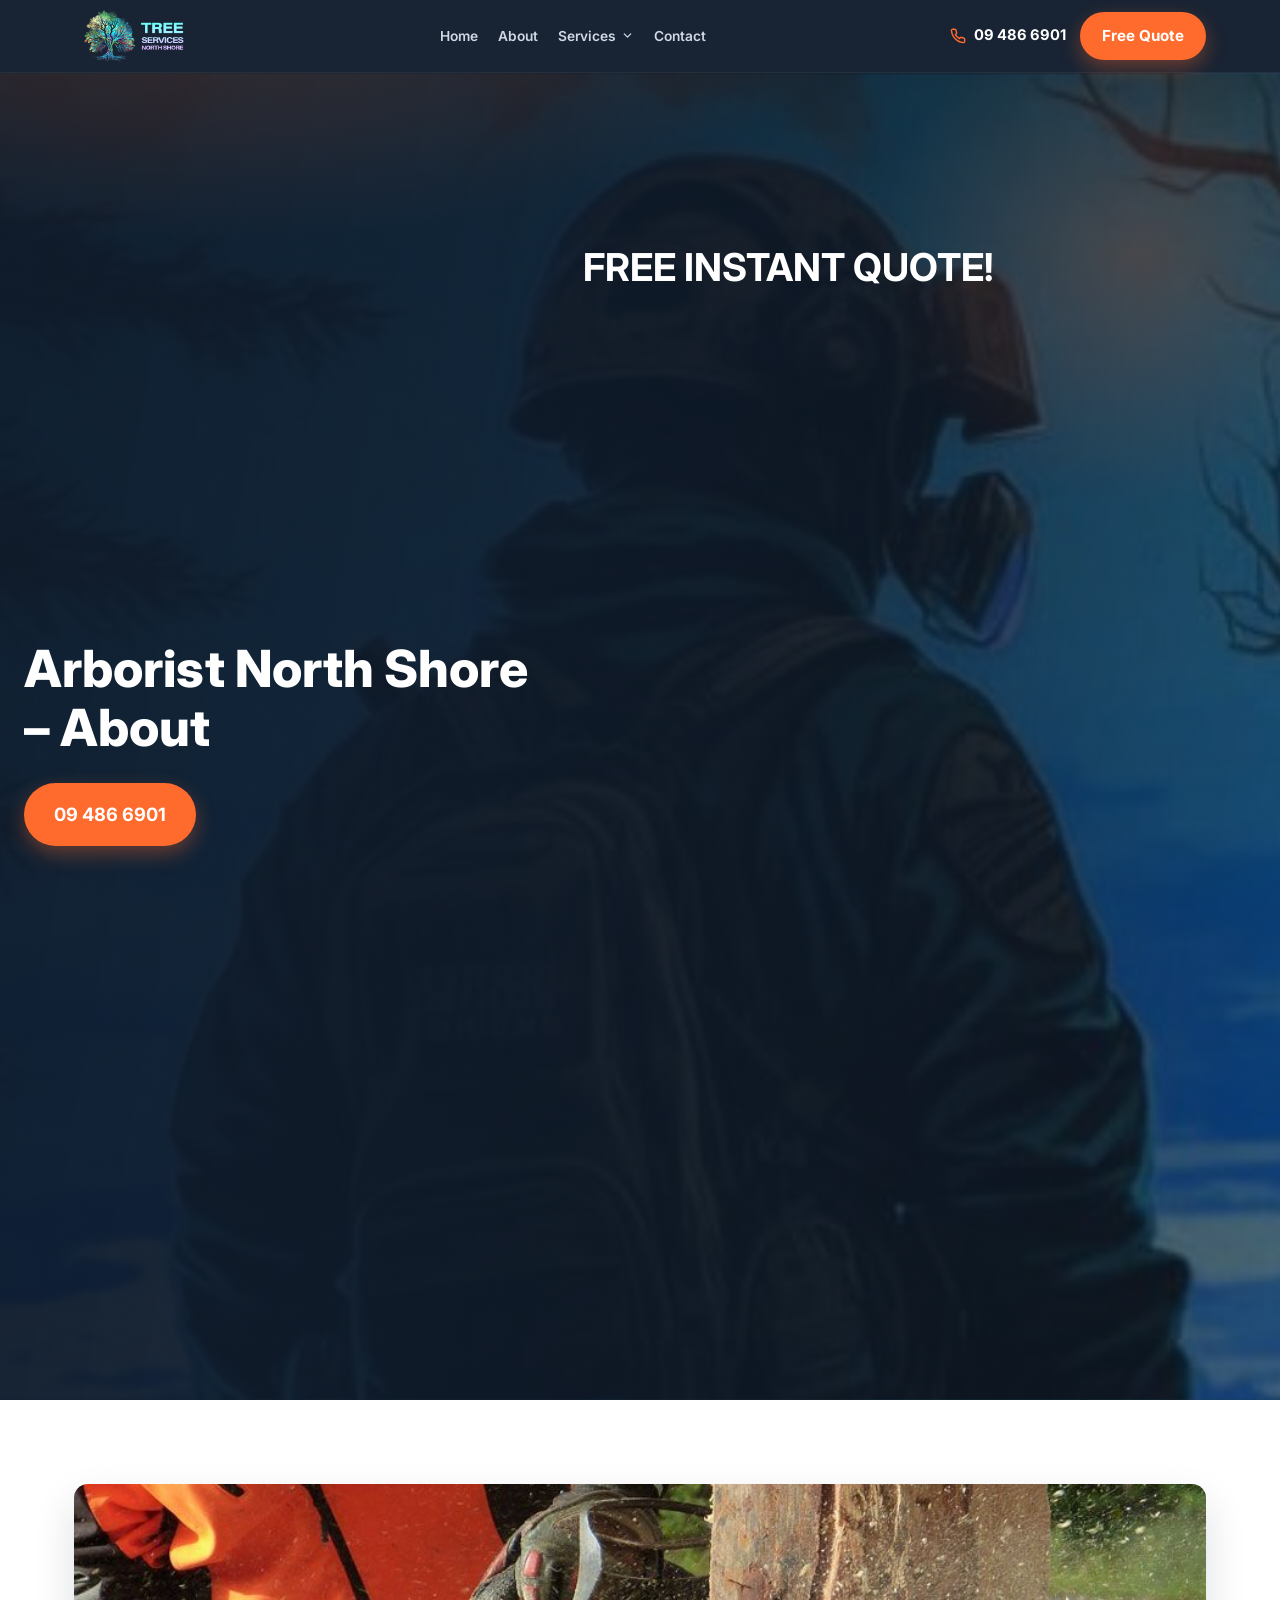
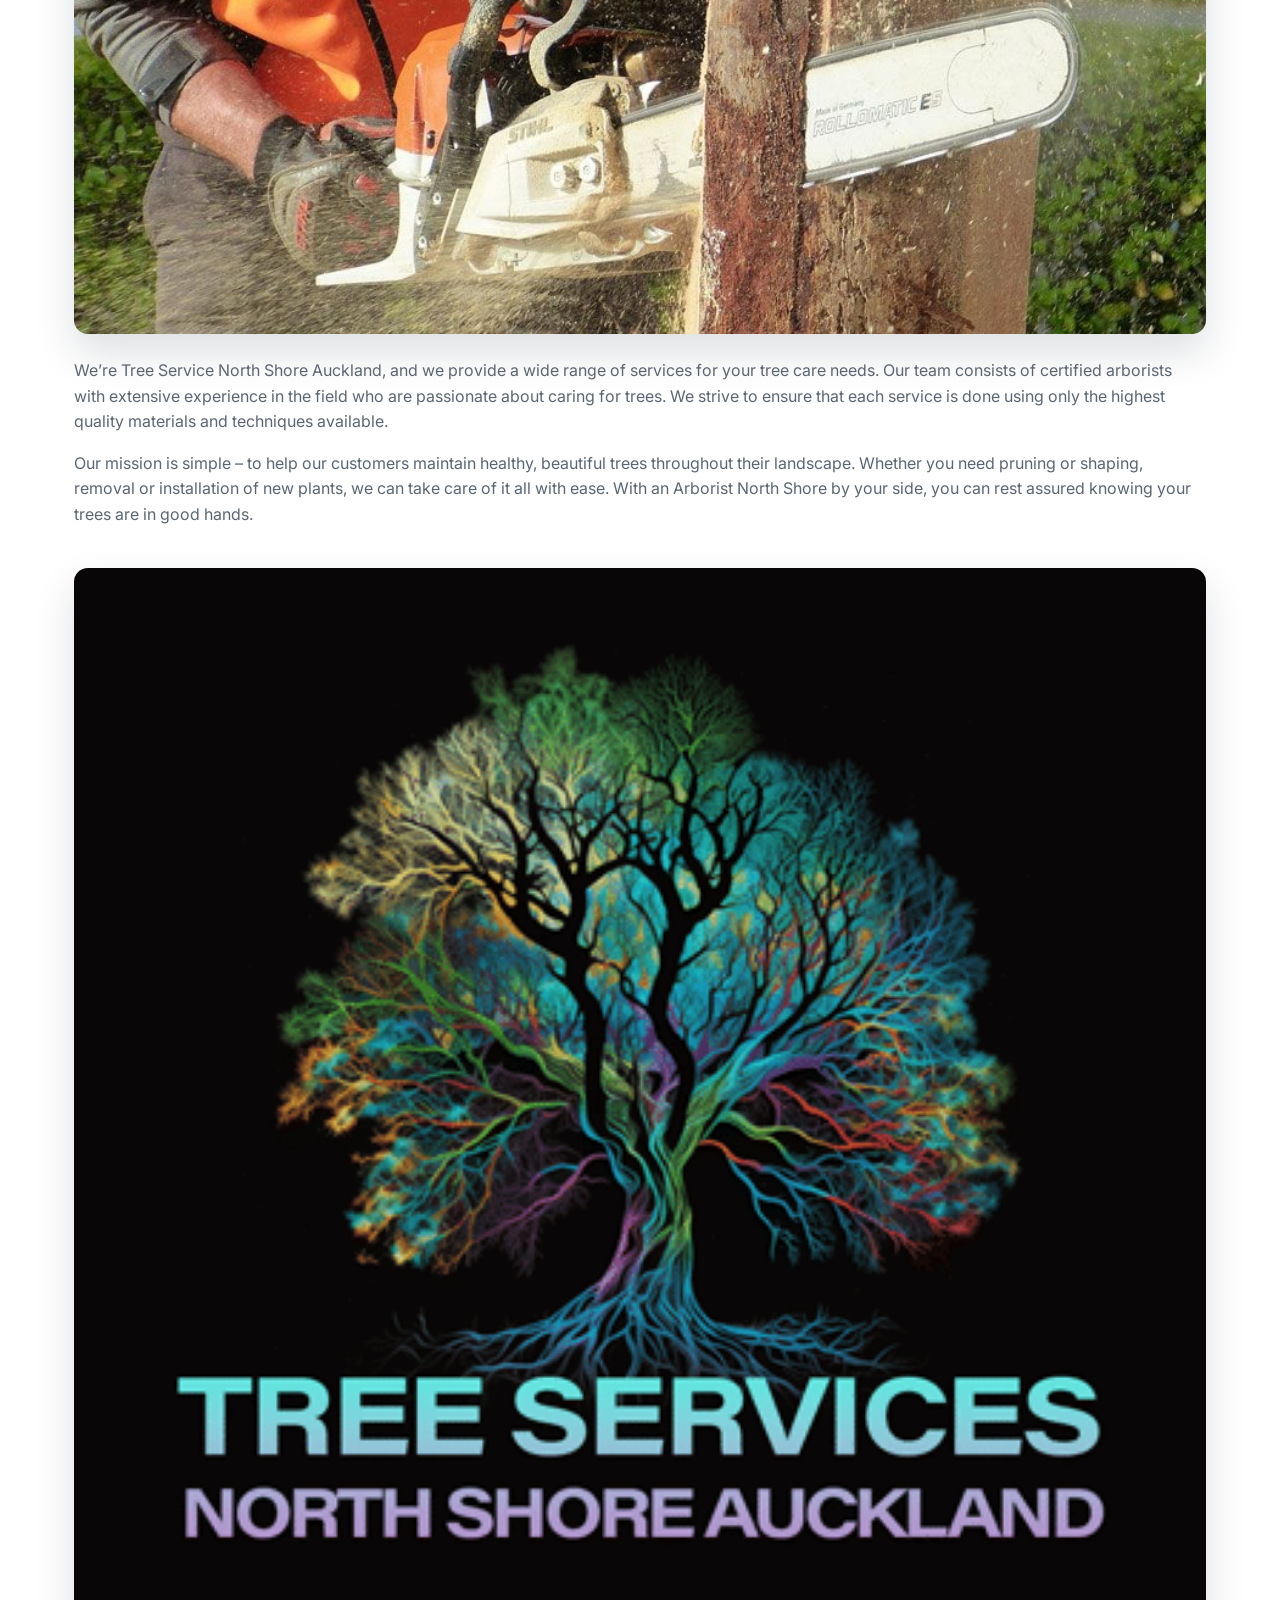
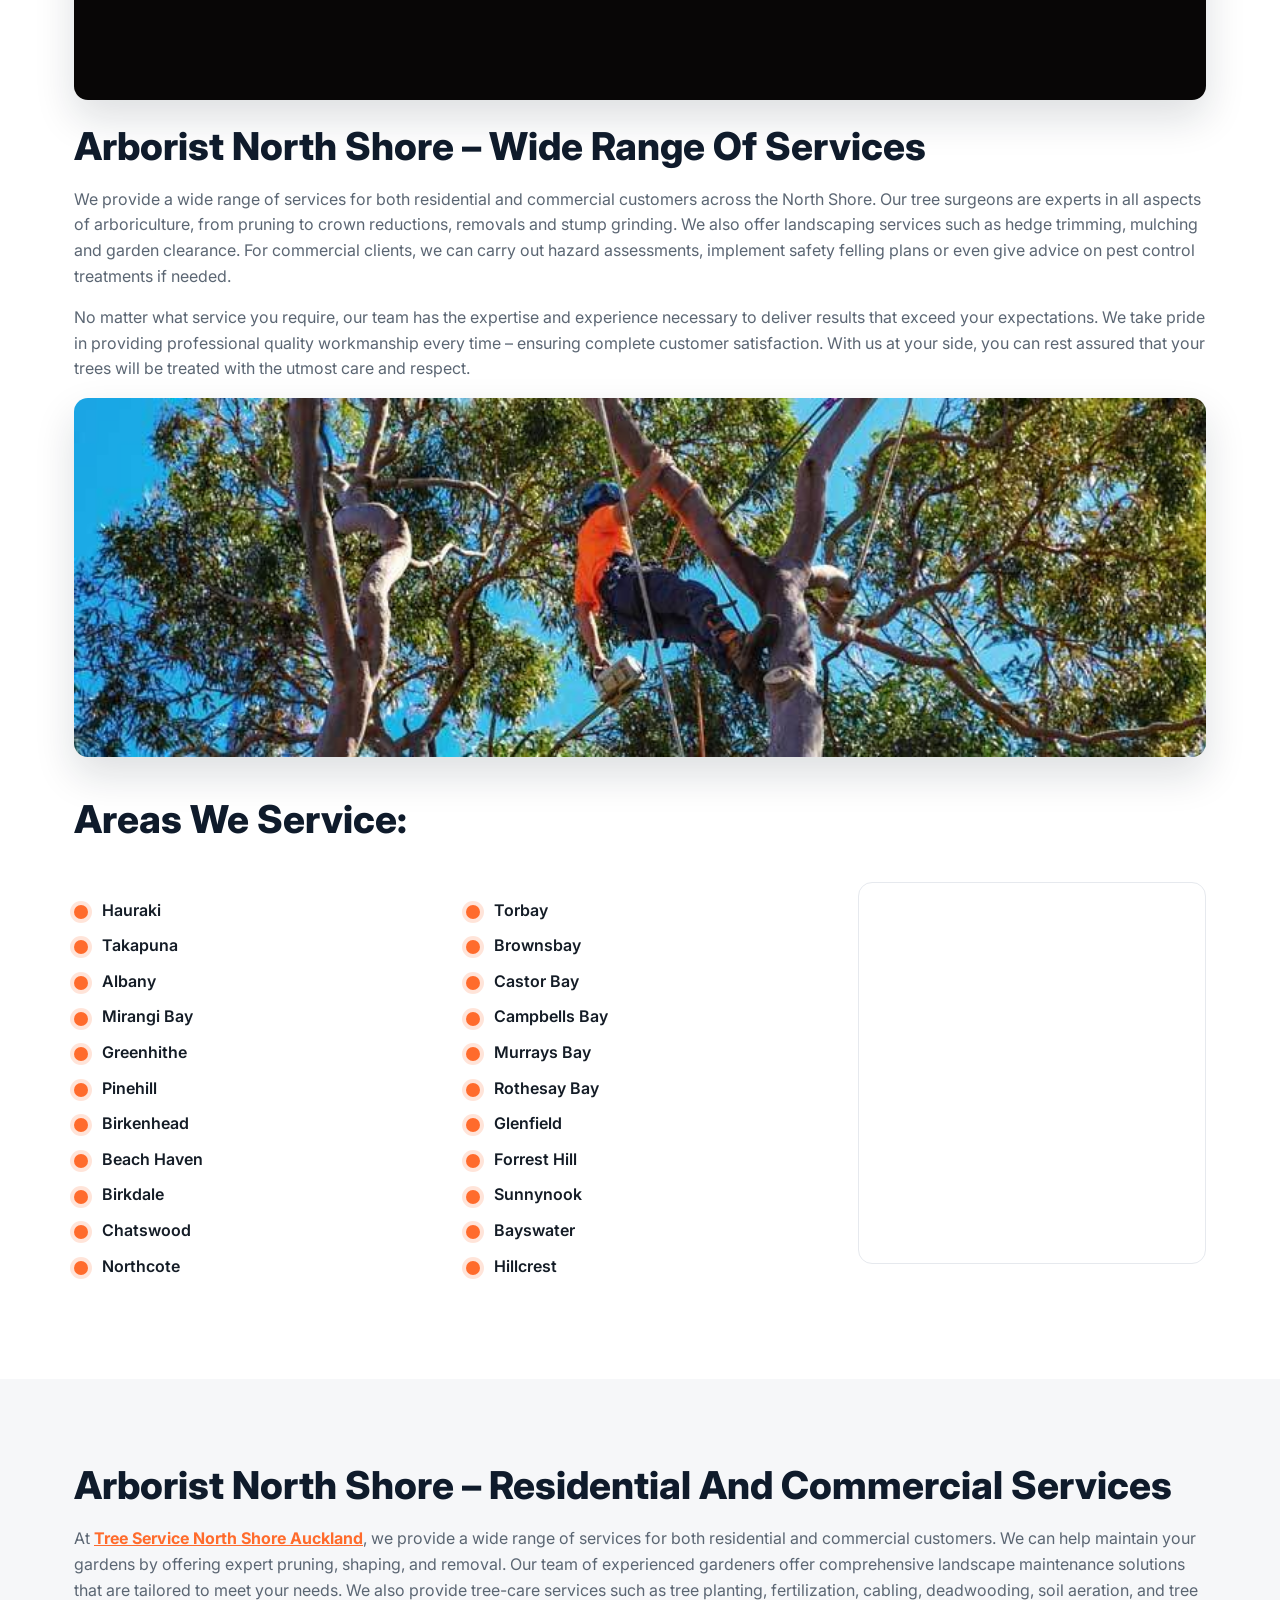
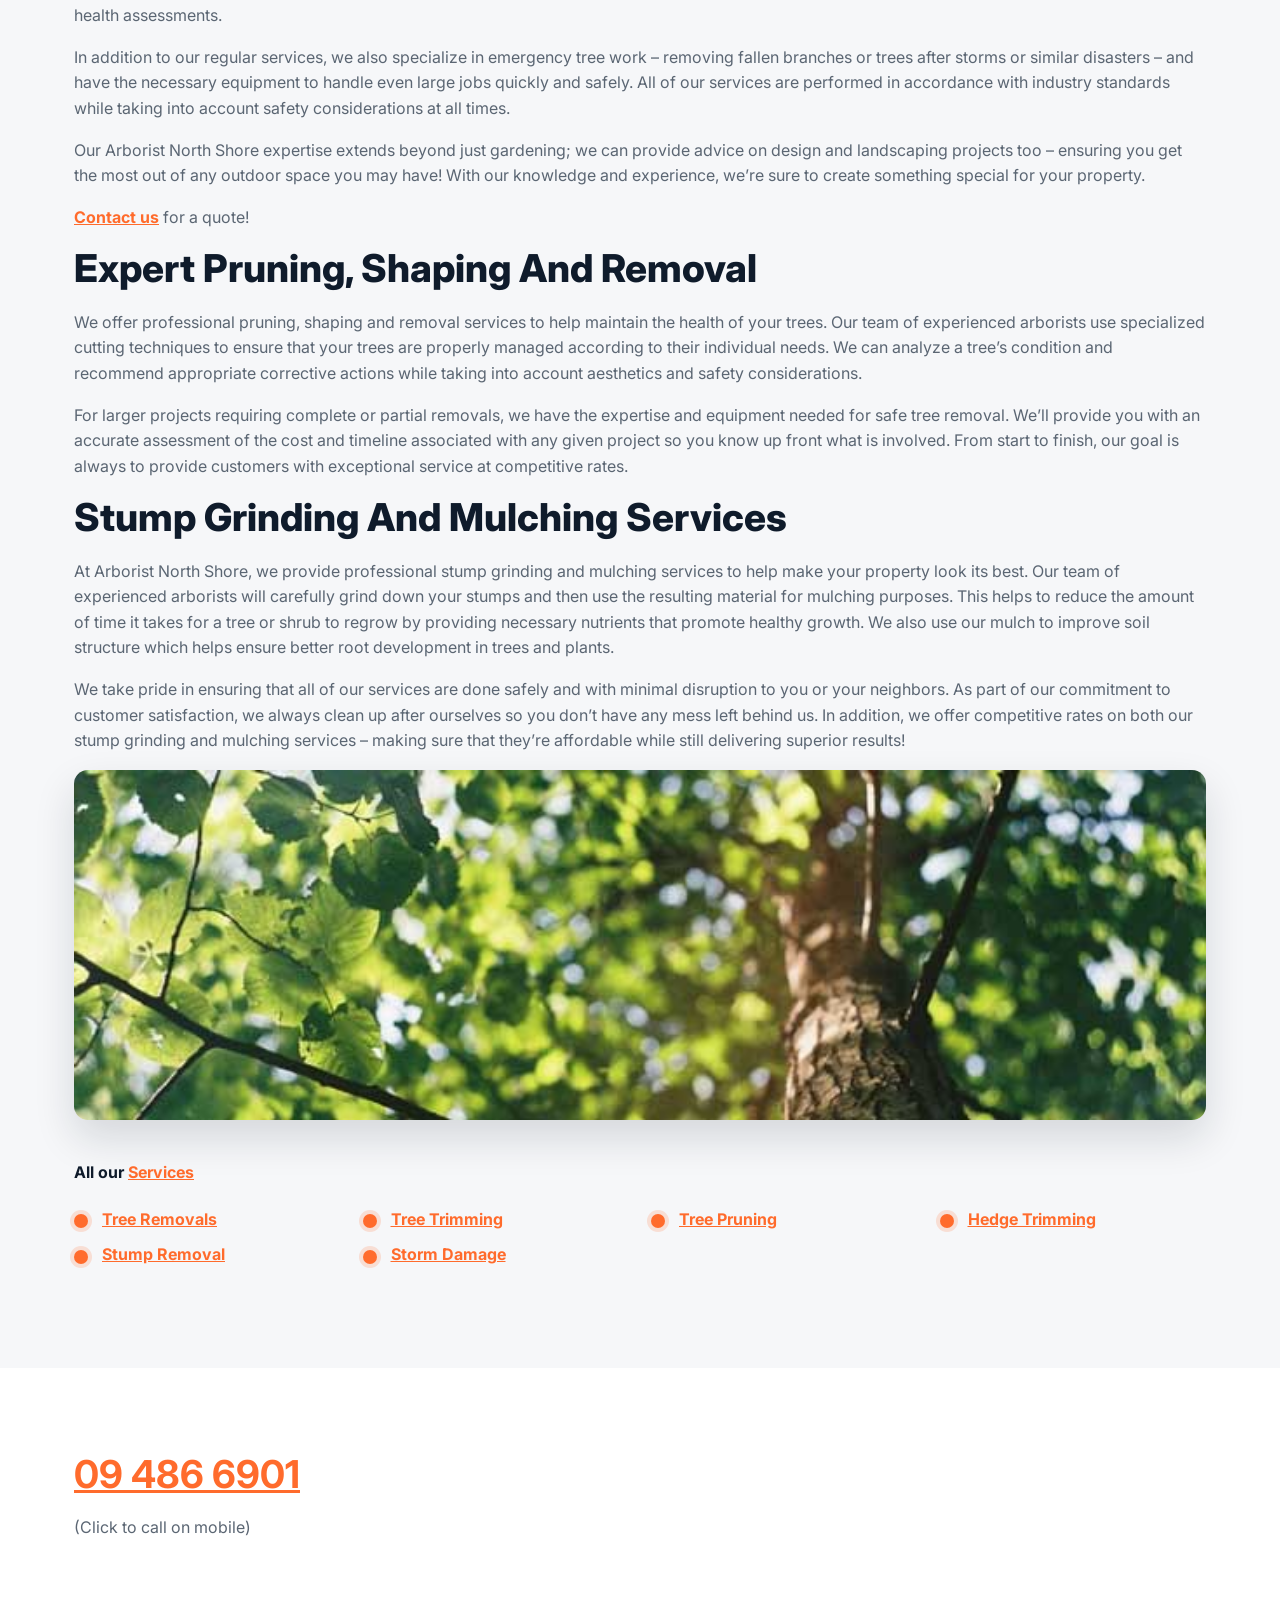
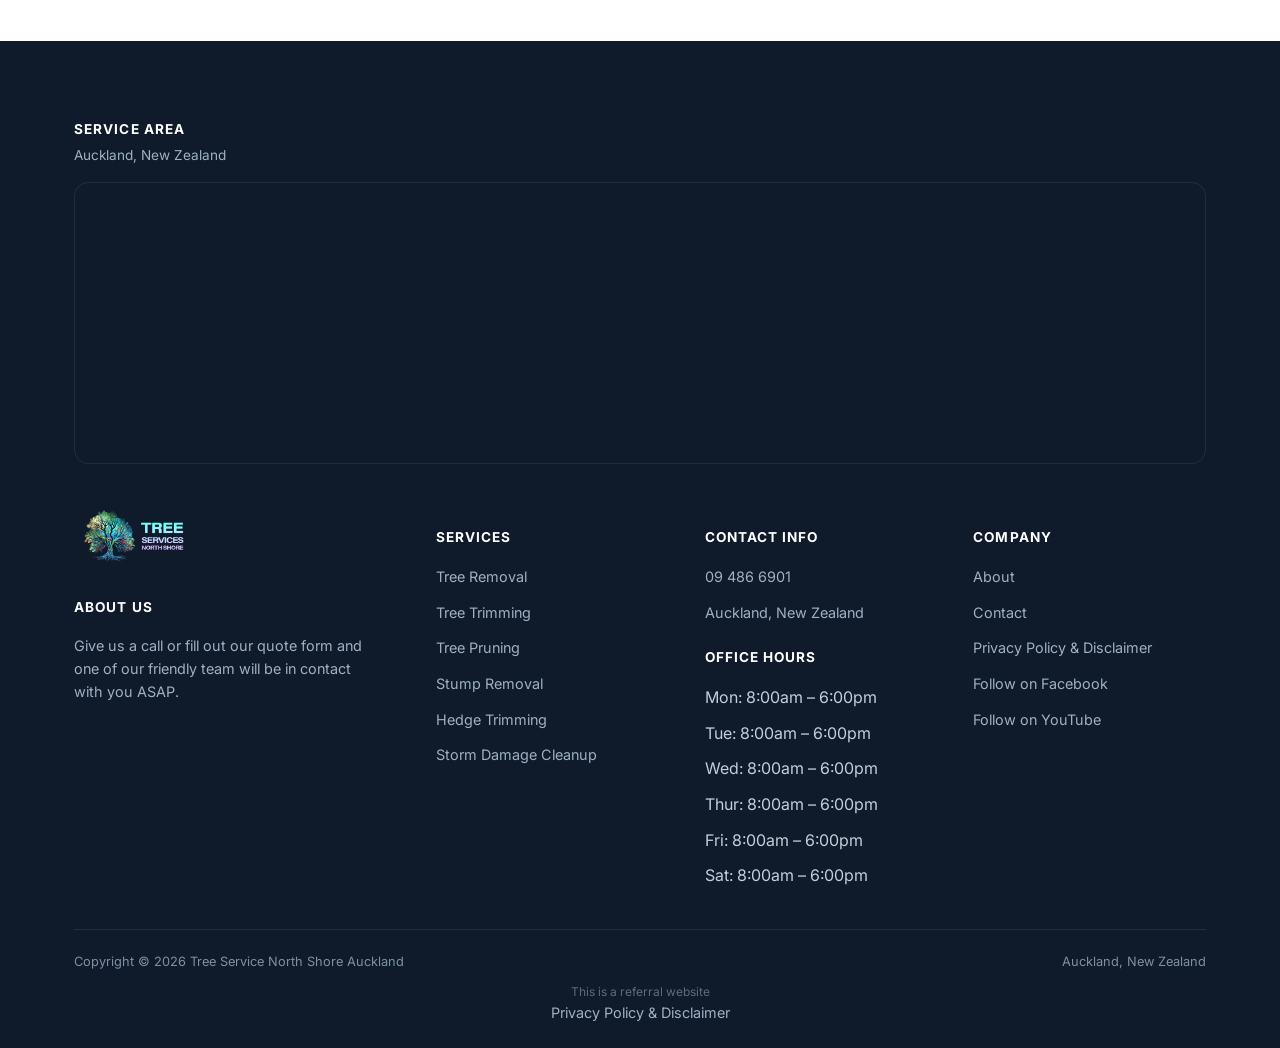
==== about/index.html @ 1408966f "Rebuild Tree Service North Shore as fast static site Co-Authored-By: Claude Sonnet 5.5 <noreply@anth" ====
<!doctype html>
<html lang="en-NZ">
<head>
<!-- Google tag (gtag.js) -->
<script async src="https://www.googletagmanager.com/gtag/js?id=AW-11106878688"></script>
<script>
  window.dataLayer = window.dataLayer || [];
  function gtag(){dataLayer.push(arguments);}
  gtag('js', new Date());
  gtag('config', 'AW-11106878688');
</script>
<meta charset="UTF-8">
<meta name="viewport" content="width=device-width, initial-scale=1.0">
<link rel="icon" href="/favicon-32.png" sizes="32x32" type="image/png">
<link rel="icon" href="/favicon-192.png" sizes="192x192" type="image/png">
<link rel="apple-touch-icon" href="/apple-touch-icon.png">
<title>About - Tree Service North Shore Auckland Pros</title>
<meta name="description" content="We&#x27;re Tree Service North Shore Auckland, and we provide a wide range of services for your tree care needs. Our team consists of certified arborists with">
<meta name="robots" content="follow, index, max-snippet:-1, max-video-preview:-1, max-image-preview:large">
<link rel="canonical" href="https://treeservicenorthshore.co.nz/about/">
<meta property="og:locale" content="en_US">
<meta property="og:type" content="article">
<meta property="og:title" content="About - Tree Service North Shore Auckland Pros">
<meta property="og:description" content="We&#x27;re Tree Service North Shore Auckland, and we provide a wide range of services for your tree care needs. Our team consists of certified arborists with">
<meta property="og:url" content="https://treeservicenorthshore.co.nz/about/">
<meta property="og:site_name" content="Tree Service North Shore Auckland Pros">
<meta name="twitter:card" content="summary_large_image">
<meta name="twitter:title" content="About - Tree Service North Shore Auckland Pros">
<meta name="twitter:description" content="We&#x27;re Tree Service North Shore Auckland, and we provide a wide range of services for your tree care needs. Our team consists of certified arborists with">
<meta name="twitter:label1" content="Time to read">
<meta name="twitter:data1" content="9 minutes">
<script type="application/ld+json">{"@context": "https://schema.org", "@graph": [{"@type": "Place", "@id": "https://treeservicenorthshore.co.nz/#place", "address": {"@type": "PostalAddress", "streetAddress": "17 Cashel Place", "addressLocality": "Torbay", "addressRegion": "Auckland", "postalCode": "0630", "addressCountry": "New Zealand"}}, {"@type": "Organization", "@id": "https://treeservicenorthshore.co.nz/#organization", "name": "Tree Services North Shore Auckland", "url": "https://treeservicenorthshore.co.nz", "email": "info@treeservicenorthshore.co.nz", "address": {"@type": "PostalAddress", "streetAddress": "17 Cashel Place", "addressLocality": "Torbay", "addressRegion": "Auckland", "postalCode": "0630", "addressCountry": "New Zealand"}, "logo": {"@type": "ImageObject", "@id": "https://treeservicenorthshore.co.nz/#logo", "url": "https://treeservicenorthshore.co.nz/images/Nshore-AKL-sq.png", "contentUrl": "https://treeservicenorthshore.co.nz/images/Nshore-AKL-sq.png", "caption": "Tree Service North Shore Auckland Pros", "inLanguage": "en-US", "width": "396", "height": "396"}, "contactPoint": [{"@type": "ContactPoint", "telephone": "+64-9-486-6901", "contactType": "customer support"}], "location": {"@id": "https://treeservicenorthshore.co.nz/#place"}}, {"@type": "WebSite", "@id": "https://treeservicenorthshore.co.nz/#website", "url": "https://treeservicenorthshore.co.nz", "name": "Tree Service North Shore Auckland Pros", "alternateName": "North Shore Tree Services", "publisher": {"@id": "https://treeservicenorthshore.co.nz/#organization"}, "inLanguage": "en-US"}, {"@type": "AboutPage", "@id": "https://treeservicenorthshore.co.nz/about/#webpage", "url": "https://treeservicenorthshore.co.nz/about/", "name": "About - Tree Service North Shore Auckland Pros", "datePublished": "2023-03-23T16:11:31+00:00", "dateModified": "2023-03-23T20:19:50+00:00", "isPartOf": {"@id": "https://treeservicenorthshore.co.nz/#website"}, "inLanguage": "en-US"}]}</script>
<script type="application/ld+json">{"@context": "https://schema.org", "@type": "BreadcrumbList", "itemListElement": [{"@type": "ListItem", "position": 1, "name": "Home", "item": "https://treeservicenorthshore.co.nz/"}, {"@type": "ListItem", "position": 2, "name": "About", "item": "https://treeservicenorthshore.co.nz/about/"}]}</script>
<link rel="preconnect" href="https://fonts.googleapis.com">
<link rel="preconnect" href="https://fonts.gstatic.com" crossorigin>
<link rel="preload" as="style" href="https://fonts.googleapis.com/css2?family=Inter:wght@400;500;600;700;800&display=swap" onload="this.onload=null;this.rel='stylesheet'">
<noscript><link rel="stylesheet" href="https://fonts.googleapis.com/css2?family=Inter:wght@400;500;600;700;800&display=swap"></noscript>
<link rel="stylesheet" href="/css/style.css">
</head>
<body class="">
<header>
  <div class="nav wrap">
    <a href="/" class="brand"><img src="/images/Nshore-AKL-Long.png" alt="Tree Service North Shore Auckland" width="396" height="181"></a>
    <nav class="links"><a href="/">Home</a><a href="/about/">About</a><div class="nav-item"><a href="#!">Services <svg viewBox="0 0 24 24" fill="none" stroke-width="2.4" stroke-linecap="round" stroke-linejoin="round"><path d="m6 9 6 6 6-6"/></svg></a><div class="nav-dropdown"><a href="/tree-removal/">Tree Removal</a><a href="/tree-trimming/">Tree Trimming</a><a href="/tree-pruning/">Tree Pruning</a><a href="/stump-removal/">Stump Removal</a><a href="/hedge-trimming/">Hedge Trimming</a><a href="/storm-damage/">Storm Damage Cleanup</a></div></div><a href="/contact/">Contact</a></nav>
    <div class="nav-cta">
      <a href="tel:094866901" class="phone-pill"><svg viewBox="0 0 24 24" fill="none" stroke-width="2.2" stroke-linecap="round" stroke-linejoin="round"><path d="M22 16.92v3a2 2 0 0 1-2.18 2 19.79 19.79 0 0 1-8.63-3.07 19.5 19.5 0 0 1-6-6 19.79 19.79 0 0 1-3.07-8.67A2 2 0 0 1 4.11 2h3a2 2 0 0 1 2 1.72c.127.96.362 1.903.7 2.81a2 2 0 0 1-.45 2.11L8.09 9.91a16 16 0 0 0 6 6l1.27-1.27a2 2 0 0 1 2.11-.45c.907.338 1.85.573 2.81.7A2 2 0 0 1 22 16.92z"/></svg> 09 486 6901</a>
      <a href="#quote" class="btn btn-primary" style="padding:10px 20px;">Free Quote</a>
      <button type="button" class="hamburger-btn" id="hamburgerBtn" aria-label="Open menu" aria-expanded="false"><svg viewBox="0 0 24 24" fill="none" stroke="#fff" stroke-width="2.4" stroke-linecap="round" stroke-linejoin="round"><path d="M4 7h16M4 12h16M4 17h16"/></svg></button>
    </div>
  </div>
  <div class="mobile-menu" id="mobileMenu"><a href="/">Home</a><a href="/about/">About</a><a href="#">Services</a><div class="mobile-submenu"><a href="/tree-removal/">Tree Removal</a><a href="/tree-trimming/">Tree Trimming</a><a href="/tree-pruning/">Tree Pruning</a><a href="/stump-removal/">Stump Removal</a><a href="/hedge-trimming/">Hedge Trimming</a><a href="/storm-damage/">Storm Damage Cleanup</a></div><a href="/contact/">Contact</a><a href="tel:094866901" class="mobile-menu-phone">Call 09 486 6901</a><a href="#quote" class="btn btn-primary" style="width:100%;">Free Quote</a></div>
</header>
<main>
<section class="hero" id="top"><div class="hero-inner"><div class="hero-copy"><div class="row"><div class="text"><h1>Arborist North Shore – About</h1></div><p class="btn-wrap"><a class="btn btn-primary" href="tel:094866901">09 486 6901</a></p></div></div><div class="hero-form" id="quote">
      <div class="hero-form-head"><h2><strong>FREE INSTANT QUOTE!<br></strong></h2></div>
      <div class="form-card"><iframe src="https://api.leadconnectorhq.com/widget/form/1JYGwuIHo6WyPs5yPRcu" style="width:100%;height:100%;min-height:900px;border:none;border-radius:14px" id="inline-1JYGwuIHo6WyPs5yPRcu" data-layout="{'id':'INLINE'}" data-trigger-type="alwaysShow" data-trigger-value="" data-activation-type="alwaysActivated" data-activation-value="" data-deactivation-type="neverDeactivate" data-deactivation-value="" data-form-name="Tree service Enquiry N SHORE" data-height="900" data-layout-iframe-id="inline-1JYGwuIHo6WyPs5yPRcu" data-form-id="1JYGwuIHo6WyPs5yPRcu" data-cookie-consent="true" data-cookie-consent-provider="auto" title="Tree service Enquiry N SHORE"></iframe></div>
    </div></div></section>
<section class=""><div class="wrap"><div class="row"><div class="figure"><img src="/images/Baner-image-2.jpg" alt="Christchurch tree cutting down service in nz" width="929" height="369" loading="lazy" decoding="async"></div><div class="text"><p>We’re Tree Service North Shore Auckland, and we provide a wide range of services for your tree care needs. Our team consists of certified arborists with extensive experience in the field who are passionate about caring for trees. We strive to ensure that each service is done using only the highest quality materials and techniques available.</p>
<p>Our mission is simple – to help our customers maintain healthy, beautiful trees throughout their landscape. Whether you need pruning or shaping, removal or installation of new plants, we can take care of it all with ease. With an Arborist North Shore by your side, you can rest assured knowing your trees are in good hands.</p></div></div><div class="row"><div class="figure"><img src="/images/Nshore-AKL-sq.png" alt="Arborist North shore Auckland - Tree services" width="396" height="396" loading="lazy" decoding="async"></div><div class="text"><h2>Arborist North Shore – Wide Range Of Services</h2>
<p>We provide a wide range of services for both residential and commercial customers across the North Shore. Our tree surgeons are experts in all aspects of arboriculture, from pruning to crown reductions, removals and stump grinding. We also offer landscaping services such as hedge trimming, mulching and garden clearance. For commercial clients, we can carry out hazard assessments, implement safety felling plans or even give advice on pest control treatments if needed.</p>
<p>No matter what service you require, our team has the expertise and experience necessary to deliver results that exceed your expectations. We take pride in providing professional quality workmanship every time – ensuring complete customer satisfaction. With us at your side, you can rest assured that your trees will be treated with the utmost care and respect.</p>
</div><div class="figure"><img src="/images/tree-strip2-1.jpg" alt="arborist up tree in Christchurch trimming and pruning" width="800" height="254" loading="lazy" decoding="async"></div></div><div class="row"><div class="text"><h2>Areas We Service:</h2></div></div><div class="row cols cols-3"><div class="col"><div class="text"><ul>
<li>Hauraki</li>
<li>Takapuna</li>
<li>Albany</li>
<li>Mirangi Bay</li>
<li>Greenhithe</li>
<li>Pinehill</li>
<li>Birkenhead</li>
<li>Beach Haven</li>
<li>Birkdale</li>
<li>Chatswood</li>
<li>Northcote</li>
</ul></div></div><div class="col"><div class="text"><ul>
<li>Torbay</li>
<li>Brownsbay</li>
<li>Castor Bay</li>
<li>Campbells Bay</li>
<li>Murrays Bay</li>
<li>Rothesay Bay</li>
<li>Glenfield</li>
<li>Forrest Hill</li>
<li>Sunnynook</li>
<li>Bayswater</li>
<li>Hillcrest</li>
</ul></div></div><div class="col"><div class="map-embed"><iframe src="https://www.google.com/maps/embed?pb=!1m14!1m8!1m3!1d102300.0282164413!2d174.722585!3d-36.7495502!3m2!1i1024!2i768!4f13.1!3m3!1m2!1s0xa351a50af33dd05b%3A0xe43c5d1c3cdaa1fe!2sTree%20Service%20North%20Shore%20Auckland!5e0!3m2!1sen!2snz!4v1678823859809!5m2!1sen!2snz" width="600" height="380" style="border:0" allowfullscreen loading="lazy" referrerpolicy="no-referrer-when-downgrade" title="Tree Service North Shore Auckland service area map"></iframe></div></div></div></div></section>
<section class="bg-paper"><div class="wrap"><div class="row"><div class="text"><h2>Arborist North Shore – Residential And Commercial Services</h2>
<p>At <a href="/">Tree Service North Shore Auckland</a>, we provide a wide range of services for both residential and commercial customers. We can help maintain your gardens by offering expert pruning, shaping, and removal. Our team of experienced gardeners offer comprehensive landscape maintenance solutions that are tailored to meet your needs. We also provide tree-care services such as tree planting, fertilization, cabling, deadwooding, soil aeration, and tree health assessments.</p>
<p>In addition to our regular services, we also specialize in emergency tree work – removing fallen branches or trees after storms or similar disasters – and have the necessary equipment to handle even large jobs quickly and safely. All of our services are performed in accordance with industry standards while taking into account safety considerations at all times.</p>
<p>Our Arborist North Shore expertise extends beyond just gardening; we can provide advice on design and landscaping projects too – ensuring you get the most out of any outdoor space you may have! With our knowledge and experience, we’re sure to create something special for your property.</p>
<p><a href="/contact/">Contact us</a> for a quote!</p>
<h2>Expert Pruning, Shaping And Removal</h2>
<p>We offer professional pruning, shaping and removal services to help maintain the health of your trees. Our team of experienced arborists use specialized cutting techniques to ensure that your trees are properly managed according to their individual needs. We can analyze a tree’s condition and recommend appropriate corrective actions while taking into account aesthetics and safety considerations.</p>
<p>For larger projects requiring complete or partial removals, we have the expertise and equipment needed for safe tree removal. We’ll provide you with an accurate assessment of the cost and timeline associated with any given project so you know up front what is involved. From start to finish, our goal is always to provide customers with exceptional service at competitive rates.</p>
<h2>Stump Grinding And Mulching Services</h2>
<p>At Arborist North Shore, we provide professional stump grinding and mulching services to help make your property look its best. Our team of experienced arborists will carefully grind down your stumps and then use the resulting material for mulching purposes. This helps to reduce the amount of time it takes for a tree or shrub to regrow by providing necessary nutrients that promote healthy growth. We also use our mulch to improve soil structure which helps ensure better root development in trees and plants.</p>
<p>We take pride in ensuring that all of our services are done safely and with minimal disruption to you or your neighbors. As part of our commitment to customer satisfaction, we always clean up after ourselves so you don’t have any mess left behind us. In addition, we offer competitive rates on both our stump grinding and mulching services – making sure that they’re affordable while still delivering superior results!</p></div><div class="figure"><img src="/images/Baner-image-3-1.jpg" alt="nice tree that&#x27;s been felled by our professional arborists" width="650" height="201" loading="lazy" decoding="async"></div></div><div class="row"><div class="text"><h4><strong>All our <a href="/">Services</a></strong></h4>
<ul>
<li><a href="/tree-removal/">Tree Removals</a></li>
<li><a href="/tree-trimming/">Tree Trimming</a></li>
<li><a href="/tree-pruning/">Tree Pruning</a></li>
<li><a href="/hedge-trimming/">Hedge Trimming</a></li>
<li><a href="/stump-removal/">Stump Removal</a></li>
<li><a href="/storm-damage/">Storm Damage</a></li>
</ul></div></div></div></section>
<section class=""><div class="wrap"><div class="row"><div class="text"><h2><u><a href="tel:094866901">09 486 6901</a></u></h2>
<p>(Click to call on mobile)</p></div></div></div></section>
</main>
<footer>
  <div class="wrap">
    <div class="footer-map-head"><h4>Service Area</h4><p>Auckland, New Zealand</p></div><div class="footer-map"><iframe src="https://www.google.com/maps/embed?pb=!1m14!1m8!1m3!1d102300.0282164413!2d174.722585!3d-36.7495502!3m2!1i1024!2i768!4f13.1!3m3!1m2!1s0xa351a50af33dd05b%3A0xe43c5d1c3cdaa1fe!2sTree%20Service%20North%20Shore%20Auckland!5e0!3m2!1sen!2snz!4v1678823859809!5m2!1sen!2snz" width="600" height="280" style="border:0" allowfullscreen loading="lazy" referrerpolicy="no-referrer-when-downgrade" title="Tree Service North Shore Auckland service area map"></iframe></div>
    <div class="footer-grid "><div class="footer-brand"><a href="/" class="brand"><img src="/images/Nshore-AKL-Long.png" alt="Tree Service North Shore Auckland" width="396" height="181" loading="lazy"></a><h4>About us</h4><p>Give us a call or fill out our quote form and one of our friendly team will be in contact with you ASAP.</p></div><div><h4>Services</h4><ul><li><a href="/tree-removal/">Tree Removal</a></li><li><a href="/tree-trimming/">Tree Trimming</a></li><li><a href="/tree-pruning/">Tree Pruning</a></li><li><a href="/stump-removal/">Stump Removal</a></li><li><a href="/hedge-trimming/">Hedge Trimming</a></li><li><a href="/storm-damage/">Storm Damage Cleanup</a></li></ul></div><div><h4>Contact Info</h4><ul><li><a href="tel:094866901">09 486 6901</a></li><li><a href="https://goo.gl/maps/chvnurM3AeTjNzAj7" target="_blank" rel="noopener">Auckland, New Zealand</a></li></ul><h4 style="margin-top:22px;">Office Hours</h4><ul><li>Mon: 8:00am &ndash; 6:00pm</li><li>Tue: 8:00am &ndash; 6:00pm</li><li>Wed: 8:00am &ndash; 6:00pm</li><li>Thur: 8:00am &ndash; 6:00pm</li><li>Fri: 8:00am &ndash; 6:00pm</li><li>Sat: 8:00am &ndash; 6:00pm</li></ul></div><div><h4>Company</h4><ul><li><a href="/about/">About</a></li><li><a href="/contact/">Contact</a></li><li><a href="/privacy-policy/">Privacy Policy &amp; Disclaimer</a></li><li><a href="https://www.facebook.com/profile.php?id=100090646135302" target="_blank" rel="noopener">Follow on Facebook</a></li><li><a href="https://www.youtube.com/channel/UC_sRtcgdpdR-Z8NWRMXJEhw" target="_blank" rel="noopener">Follow on YouTube</a></li></ul></div></div>
    <div class="footer-bottom"><span>Copyright &copy; 2026 Tree Service North Shore Auckland</span><span>Auckland, New Zealand</span></div>
    <div class="footer-disclosure">This is a referral website<br><a href="/privacy-policy/">Privacy Policy &amp; Disclaimer</a></div>
  </div>
</footer>
<script>
(function(){var b=document.getElementById('hamburgerBtn'),m=document.getElementById('mobileMenu');if(!b||!m)return;b.addEventListener('click',function(){var o=m.classList.toggle('open');b.setAttribute('aria-expanded',o?'true':'false');});})();
</script>
<script src="https://link.msgsndr.com/js/form_embed.js" defer></script>
</body>
</html>
---- css/style.css ----
:root{
    --navy:#0f1b2b;
    --navy-2:#16283f;
    --orange:#ff6b2c;
    --orange-2:#ff8a4c;
    --paper:#f6f7f9;
    --ink:#141c26;
    --muted:#5b6673;
    --line:#e6e9ee;
    --white:#ffffff;
    --radius:14px;
    --shadow:0 10px 30px rgba(15,27,43,0.08);
    --maxw:1180px;
  }
  *{box-sizing:border-box;}
  html{scroll-behavior:smooth;}
  body{
    margin:0;
    font-family:'Inter',-apple-system,BlinkMacSystemFont,'Segoe UI',sans-serif;
    color:var(--ink);
    background:var(--white);
    line-height:1.6;
  }
  img{max-width:100%;display:block;}
  a{color:inherit;}
  .wrap{max-width:var(--maxw);margin:0 auto;padding:0 24px;}
  h1,h2,h3{font-weight:800;line-height:1.15;margin:0 0 .5em;}
  h2{font-size:clamp(1.7rem,3vw,2.4rem);}
  h3{font-size:1.15rem;}
  p{color:var(--muted);margin:0 0 1em;}
  .eyebrow{
    display:inline-flex;align-items:center;gap:8px;
    text-transform:uppercase;letter-spacing:.08em;font-size:.75rem;font-weight:700;
    color:var(--orange);margin-bottom:12px;
  }
  .eyebrow::before{content:"";width:22px;height:2px;background:var(--orange);display:inline-block;}
  .btn{
    display:inline-flex;align-items:center;justify-content:center;gap:8px;
    padding:15px 28px;border-radius:999px;font-weight:700;font-size:.95rem;
    text-decoration:none;cursor:pointer;border:2px solid transparent;transition:transform .15s ease, box-shadow .15s ease, background .15s ease;
  }
  .btn:hover{transform:translateY(-2px);}
  .btn-primary{background:var(--orange);color:var(--white);box-shadow:0 8px 20px rgba(255,107,44,.35);}
  .btn-primary:hover{background:var(--orange-2);}
  .btn-outline{background:transparent;border-color:rgba(255,255,255,.35);color:var(--white);}
  .btn-outline:hover{border-color:var(--white);}
  .btn-dark{background:var(--navy);color:var(--white);}

  /* Header */
  header{
    position:sticky;top:0;z-index:50;background:rgba(15,27,43,.96);backdrop-filter:blur(6px);
    border-bottom:1px solid rgba(255,255,255,.06);
  }
  .nav{display:flex;align-items:center;justify-content:space-between;padding:16px 24px;}
  .brand{display:flex;align-items:center;gap:10px;color:var(--white);text-decoration:none;font-weight:800;font-size:1.05rem;letter-spacing:.01em;}
  .brand-mark{
    width:34px;height:32px;display:flex;align-items:center;flex-shrink:0;
  }
  .brand-mark svg{width:34px;height:32px;}
  .brand small{display:block;font-size:.65rem;font-weight:600;color:#9fb0c3;letter-spacing:.12em;text-transform:uppercase;}
  nav.links{display:flex;align-items:center;gap:32px;}
  nav.links a{color:#cfd8e3;text-decoration:none;font-weight:600;font-size:.92rem;}
  nav.links a:hover{color:var(--white);}
  .nav-item{position:relative;display:flex;align-items:center;padding:24px 0;margin:-24px 0;}
  .nav-item > a{display:flex;align-items:center;gap:5px;}
  .nav-item > a svg{width:13px;height:13px;stroke:currentColor;transition:transform .18s ease;}
  .nav-item:hover > a svg{transform:rotate(180deg);}
  .nav-dropdown{
    position:absolute;top:100%;left:0;margin-top:2px;
    background:var(--navy-2);border:1px solid rgba(255,255,255,.1);border-radius:12px;
    padding:8px;min-width:220px;box-shadow:0 22px 44px rgba(0,0,0,.4);
    opacity:0;visibility:hidden;transform:translateY(-6px);transition:opacity .18s ease, transform .18s ease, visibility .18s ease;
    z-index:60;
  }
  .nav-item:hover .nav-dropdown{opacity:1;visibility:visible;transform:translateY(0);}
  .nav-dropdown a{display:block;padding:10px 12px;border-radius:8px;color:#cfd8e3;font-weight:600;font-size:.88rem;}
  .nav-dropdown a:hover{background:rgba(255,255,255,.07);color:var(--white);}
  .nav-cta{display:flex;align-items:center;gap:14px;}
  .phone-pill{
    display:flex;align-items:center;gap:8px;color:var(--white);text-decoration:none;font-weight:700;font-size:.92rem;
  }
  .phone-pill svg{width:16px;height:16px;stroke:var(--orange);}
  .menu-toggle{display:none;background:none;border:none;color:var(--white);font-size:1.6rem;cursor:pointer;}
  .hamburger-btn{
    display:none;width:42px;height:42px;border-radius:10px;background:var(--orange);border:none;
    align-items:center;justify-content:center;cursor:pointer;flex-shrink:0;box-shadow:0 8px 20px rgba(255,107,44,.35);
  }
  .hamburger-btn svg{width:20px;height:20px;}

  /* Mobile menu panel */
  .mobile-menu{
    display:none;flex-direction:column;gap:2px;background:var(--navy-2);
    border-top:1px solid rgba(255,255,255,.08);padding:10px 20px 22px;
  }
  .mobile-menu.open{display:flex;}
  .mobile-menu a{
    color:#cfd8e3;text-decoration:none;font-weight:600;font-size:.98rem;padding:13px 4px;
    border-bottom:1px solid rgba(255,255,255,.06);
  }
  .mobile-submenu{display:flex;flex-direction:column;padding-left:14px;}
  .mobile-submenu a{font-size:.9rem;font-weight:500;color:#9fb0c3;padding:10px 4px;}
  .mobile-menu-phone{color:var(--orange) !important;font-weight:700 !important;}
  .mobile-menu .btn-primary{justify-content:center;margin-top:14px;border-bottom:none;}

  /* Hero */
  .hero{
    background:radial-gradient(1200px 500px at 15% -10%, rgba(255,107,44,.22), transparent 60%),
               linear-gradient(100deg, rgba(15,27,43,.97) 0%, rgba(15,27,43,.93) 38%, rgba(15,27,43,.62) 100%),
               url('/images/banner-b.jpg');
    background-size:cover;background-position:center 65%;
    color:var(--white);position:relative;overflow:hidden;
  }
  .hero::after{
    content:"";position:absolute;right:-120px;top:-80px;width:520px;height:520px;
    background:radial-gradient(circle,rgba(255,107,44,.2),transparent 70%);
  }
  .hero-inner{
    position:relative;z-index:2;padding:88px 24px 76px;max-width:1320px;margin:0 auto;
    display:grid;grid-template-columns:.95fr 1.25fr;gap:40px;align-items:center;
  }
  .hero h1{font-size:clamp(2.1rem,4.4vw,3.2rem);margin-bottom:.4em;}
  .hero h1 span{color:var(--orange);}
  .hero-topbar{
    position:relative;z-index:3;background:linear-gradient(135deg,var(--orange),var(--orange-2));
    padding:16px 24px;text-align:center;box-shadow:0 4px 18px rgba(0,0,0,.18);
  }
  .hero-topbar strong{
    display:inline-block;color:var(--navy);font-weight:900;letter-spacing:.02em;
    font-size:clamp(1.3rem,3.4vw,2rem);text-transform:uppercase;
    text-shadow:0 0 14px rgba(255,255,255,.85), 0 0 28px rgba(255,255,255,.5), 0 2px 0 rgba(255,255,255,.4);
  }
  .hero p.lead{color:#c3ceda;font-size:1.08rem;max-width:52ch;margin-bottom:1.8em;}
  .hero-actions{display:flex;flex-wrap:wrap;gap:14px;margin-bottom:2.4em;}
  .hero-stats{display:flex;gap:28px;flex-wrap:wrap;}
  .hero-stats div{min-width:110px;}
  .hero-stats strong{display:block;font-size:1.6rem;color:var(--white);}
  .hero-stats span{font-size:.8rem;color:#9fb0c3;text-transform:uppercase;letter-spacing:.06em;}

  .hero-card{
    background:rgba(255,255,255,.06);border:1px solid rgba(255,255,255,.12);border-radius:var(--radius);
    padding:28px;backdrop-filter:blur(4px);
  }
  .hero-card h3{color:var(--white);margin-bottom:14px;font-size:1.05rem;}
  .hero-card ul{list-style:none;margin:0;padding:0;display:grid;gap:12px;}
  .hero-card li{display:flex;gap:10px;align-items:flex-start;color:#dbe3ec;font-size:.92rem;}
  .hero-card li svg{width:18px;height:18px;stroke:var(--orange);flex-shrink:0;margin-top:2px;}

  /* Hero form (right column) */
  .hero-form{
    padding:0;
  }
  .hero-form-head{padding:0 4px 32px;}
  .response-time{
    color:var(--white);font-size:2rem;font-weight:800;margin:0;line-height:1.3;
  }
  .response-time .highlight{
    position:relative;color:var(--white);display:inline-block;padding-bottom:6px;
  }
  .response-time .highlight::after{
    content:"";position:absolute;left:-4px;right:-4px;bottom:-6px;height:14px;
    background:linear-gradient(90deg,var(--orange),var(--orange-2));
    border-radius:8px;z-index:1;transform:skewX(-10deg) rotate(-1deg);
    box-shadow:0 4px 10px rgba(255,107,44,.35);
  }
  .hero-form iframe{border-radius:10px;display:block;}

  /* Checklist strip */
  .checklist-strip{background:var(--navy-2);border-top:1px solid rgba(255,255,255,.08);}
  .checklist-strip .wrap{
    display:flex;flex-wrap:wrap;gap:14px 32px;padding:22px 24px;justify-content:center;
  }
  .checklist-strip .check-item{display:flex;align-items:center;gap:10px;color:#dbe3ec;font-size:.9rem;font-weight:600;}
  .checklist-strip .check-item svg{width:18px;height:18px;stroke:var(--orange);flex-shrink:0;}

  /* Trust bar */
  .sub-headline{background:var(--navy);padding:22px 0;}
  .sub-headline h2{
    margin:0;text-align:center;color:var(--white);font-size:clamp(1.05rem,2.4vw,1.4rem);font-weight:700;
  }

  .trustbar{background:var(--white);border-bottom:1px solid var(--line);}
  .trustbar .wrap{
    display:grid;grid-template-columns:repeat(4,1fr);gap:24px;padding:26px 24px;
  }
  .trust-item{display:flex;align-items:center;gap:12px;}
  .trust-item svg{width:26px;height:26px;stroke:var(--orange);flex-shrink:0;}
  .trust-item span{font-weight:700;font-size:.88rem;color:var(--navy);}

  /* Section spacing */
  section{padding:84px 0;}
  .section-head{max-width:640px;margin-bottom:48px;}
  .bg-paper{background:var(--paper);}

  /* Content + photo split */
  .content-photo-grid{display:grid;grid-template-columns:1.1fr .9fr;gap:48px;align-items:center;}
  .content-photo{border-radius:var(--radius);overflow:hidden;box-shadow:0 24px 50px rgba(15,27,43,.18);}
  .content-photo img{width:100%;height:360px;object-fit:cover;object-position:center;display:block;}

  /* Services grid */
  .services-grid{display:grid;grid-template-columns:repeat(3,1fr);gap:24px;}
  .service-card{
    background:var(--white);border:1px solid var(--line);border-radius:var(--radius);
    box-shadow:var(--shadow);transition:transform .18s ease, box-shadow .18s ease;
    position:relative;padding:0;overflow:hidden;
  }
  .service-card:hover{transform:translateY(-4px);box-shadow:0 16px 34px rgba(15,27,43,.12);}
  .service-card .card-photo{width:100%;height:170px;object-fit:cover;object-position:center;}
  .service-card .card-body{padding:22px 26px 28px;}
  .service-icon{
    width:52px;height:52px;border-radius:12px;background:linear-gradient(135deg,#fff1e9,#ffe1cf);
    display:flex;align-items:center;justify-content:center;margin-bottom:18px;
    margin-top:-40px;position:relative;z-index:2;box-shadow:0 6px 16px rgba(15,27,43,.18);
  }
  .service-icon svg{width:26px;height:26px;stroke:var(--orange);}
  .service-card h3{margin-bottom:8px;}
  .service-card p{margin-bottom:0;font-size:.93rem;}
  .service-card .service-link{
    display:inline-flex;align-items:center;gap:6px;margin-top:14px;font-size:.85rem;font-weight:700;color:var(--orange);text-decoration:none;
  }
  .service-card.featured{border-color:var(--orange);}
  .service-tag{
    position:absolute;top:14px;right:16px;z-index:3;background:var(--orange);color:var(--white);
    font-size:.68rem;font-weight:800;letter-spacing:.06em;text-transform:uppercase;
    padding:5px 12px;border-radius:999px;
  }

  /* Gallery */
  .gallery-grid{display:grid;grid-template-columns:repeat(4,1fr);gap:18px;}
  .gallery-item{
    position:relative;border-radius:var(--radius);overflow:hidden;aspect-ratio:4/5;
    box-shadow:var(--shadow);
  }
  .gallery-item img{width:100%;height:100%;object-fit:cover;transition:transform .3s ease;}
  .gallery-item:hover img{transform:scale(1.06);}
  .gallery-item .cap{
    position:absolute;left:0;right:0;bottom:0;padding:16px 14px;color:var(--white);font-weight:700;font-size:.85rem;
    background:linear-gradient(0deg, rgba(15,27,43,.85), transparent 70%);
  }

  /* Areas we service carousel */
  .areas-head{display:flex;justify-content:space-between;align-items:flex-end;gap:24px;margin-bottom:32px;flex-wrap:wrap;}
  .areas-top-grid{display:grid;grid-template-columns:2fr 1fr;gap:40px;align-items:stretch;margin-bottom:32px;}
  .areas-intro{display:flex;flex-direction:column;justify-content:space-between;gap:24px;}
  .areas-map-card{
    border-radius:var(--radius);overflow:hidden;min-height:220px;
    border:1px solid var(--line);box-shadow:0 10px 24px rgba(15,27,43,.08);
  }
  .areas-map-card iframe{width:100%;height:100%;border:0;display:block;}
  .carousel-nav{display:flex;gap:10px;}
  .carousel-nav button{
    width:42px;height:42px;border-radius:50%;border:1px solid var(--line);background:var(--white);
    display:flex;align-items:center;justify-content:center;cursor:pointer;transition:background .15s ease;
  }
  .carousel-nav button:hover{background:var(--paper);}
  .carousel-nav button svg{width:18px;height:18px;stroke:var(--navy);}
  .areas-carousel{
    display:flex;overflow-x:auto;scroll-snap-type:x mandatory;gap:24px;
    scrollbar-width:none;-ms-overflow-style:none;padding-bottom:4px;
  }
  .areas-carousel::-webkit-scrollbar{display:none;}
  .area-slide{
    flex:0 0 100%;scroll-snap-align:start;background:var(--paper);border:1px solid var(--line);
    border-radius:var(--radius);padding:32px 36px;
  }
  .area-slide h3{font-size:1.2rem;margin-bottom:20px;color:var(--navy);}
  .area-suburbs{columns:4;column-gap:28px;list-style:none;margin:0;padding:0;}
  .area-suburbs li{
    display:flex;align-items:center;gap:8px;font-size:.86rem;color:var(--muted);
    break-inside:avoid;margin-bottom:9px;
  }
  .area-suburbs li svg{width:13px;height:13px;stroke:var(--orange);flex-shrink:0;}
  .area-dots{display:flex;gap:8px;justify-content:center;margin-top:24px;}
  .area-dots button{
    width:8px;height:8px;border-radius:50%;background:var(--line);border:none;cursor:pointer;padding:0;
  }
  .area-dots button.active{background:var(--orange);width:22px;border-radius:6px;transition:width .2s ease;}

  /* Reviews */
  .reviews-wrap{max-width:920px;margin:0 auto;}

  /* FAQ accordion */
  .faq-wrap{max-width:820px;margin:0 auto;display:grid;gap:14px;}
  .faq-item{
    background:var(--white);border:1px solid var(--line);border-radius:12px;overflow:hidden;
  }
  .faq-item summary{
    list-style:none;cursor:pointer;padding:20px 24px;display:flex;align-items:center;justify-content:space-between;
    gap:16px;font-weight:700;color:var(--navy);font-size:1rem;
  }
  .faq-item summary::-webkit-details-marker{display:none;}
  .faq-item summary .faq-icon{
    width:26px;height:26px;border-radius:50%;background:var(--paper);display:flex;align-items:center;justify-content:center;
    flex-shrink:0;transition:transform .2s ease, background .2s ease;
  }
  .faq-item summary .faq-icon svg{width:14px;height:14px;stroke:var(--orange);}
  .faq-item[open] summary .faq-icon{transform:rotate(45deg);background:#fff1e9;}
  .faq-item .faq-answer{padding:0 24px 20px;margin:0;font-size:.94rem;}

  /* Footer map */
  .footer-map-head{margin-bottom:16px;}
  .footer-map-head h4{color:var(--white);font-size:.85rem;text-transform:uppercase;letter-spacing:.08em;margin-bottom:4px;}
  .footer-map-head p{color:#9fb0c3;font-size:.85rem;margin:0;}
  .footer-map{
    width:100%;border-radius:var(--radius);overflow:hidden;margin-bottom:44px;
    border:1px solid rgba(255,255,255,.08);
  }
  .footer-map iframe{width:100%;height:280px;border:0;display:block;}

  /* Why us */
  .why-grid{display:grid;grid-template-columns:1fr 1fr;gap:56px;align-items:start;}
  .why-list{display:grid;gap:22px;}
  .why-item{display:flex;gap:16px;}
  .why-num{
    width:42px;height:42px;border-radius:10px;background:var(--navy);color:var(--white);
    display:flex;align-items:center;justify-content:center;font-weight:800;flex-shrink:0;font-size:.95rem;
  }
  .why-item h3{margin-bottom:4px;font-size:1.05rem;}
  .why-item p{margin:0;font-size:.93rem;}
  .why-panel{
    background:var(--navy);color:var(--white);border-radius:var(--radius);padding:36px;
    background-image:radial-gradient(600px 300px at 90% 0%, rgba(255,107,44,.25), transparent 70%);
  }
  .why-panel h3{color:var(--white);font-size:1.3rem;}
  .why-panel p{color:#c3ceda;}
  .process{display:grid;gap:18px;margin-top:26px;}
  .process-step{display:flex;gap:14px;align-items:flex-start;}
  .process-step .dot{width:10px;height:10px;border-radius:50%;background:var(--orange);margin-top:8px;flex-shrink:0;}
  .process-step strong{display:block;color:var(--white);font-size:.95rem;}
  .process-step span{color:#9fb0c3;font-size:.85rem;}

  /* CTA strip */
  .cta-strip{
    background:linear-gradient(135deg,var(--orange),#ff8a4c);color:var(--white);text-align:center;
    padding:56px 24px;
  }
  .cta-strip h2{color:var(--white);margin-bottom:.3em;}
  .cta-strip p{color:rgba(255,255,255,.9);max-width:52ch;margin:0 auto 1.6em;}
  .cta-strip .btn-dark:hover{background:#0a1420;}

  /* Contact */
  .contact-grid{display:grid;grid-template-columns:.85fr 1.15fr;gap:48px;align-items:start;}
  #contact-info .contact-grid{grid-template-columns:.75fr 1.25fr;}
  #contact-info .form-wrap{background:transparent;border:none;box-shadow:none;padding:0;}
  .contact-info{display:grid;gap:22px;}
  .info-card{
    background:var(--white);border:1px solid var(--line);border-radius:var(--radius);padding:22px;
    display:flex;gap:14px;align-items:flex-start;box-shadow:var(--shadow);
  }
  .info-card svg{width:22px;height:22px;stroke:var(--orange);flex-shrink:0;margin-top:2px;}
  .info-card h3{font-size:.98rem;margin-bottom:4px;}
  .info-card p{margin:0;font-size:.9rem;}
  .info-card a{color:var(--navy);text-decoration:none;font-weight:700;}
  .form-wrap{
    background:var(--white);border:1px solid var(--line);border-radius:var(--radius);padding:16px;
    box-shadow:var(--shadow);min-height:600px;
  }
  .form-wrap iframe{border-radius:10px;}

  /* Footer */
  footer{background:var(--navy);color:#c3ceda;padding:60px 0 24px;}
  .footer-grid{display:grid;grid-template-columns:1.4fr 1fr 1fr 1fr;gap:36px;margin-bottom:40px;}
  .footer-brand p{color:#9fb0c3;font-size:.9rem;max-width:32ch;}
  footer h4{color:var(--white);font-size:.85rem;text-transform:uppercase;letter-spacing:.08em;margin-bottom:16px;}
  footer ul{list-style:none;margin:0;padding:0;display:grid;gap:10px;}
  footer a{color:#9fb0c3;text-decoration:none;font-size:.9rem;}
  footer a:hover{color:var(--white);}
  .footer-bottom{
    border-top:1px solid rgba(255,255,255,.08);padding-top:22px;
    display:flex;justify-content:space-between;flex-wrap:wrap;gap:10px;font-size:.8rem;color:#7f8fa3;
  }
  .footer-disclosure{margin-top:10px;font-size:.75rem;color:#5c6b80;}

  @media (max-width:980px){
    nav.links{display:none;}
    .phone-pill{display:none;}
    .nav-cta .btn-primary{display:none;}
    .hamburger-btn{display:flex;}
    .nav{padding:12px 16px;}
    .hero-inner{grid-template-columns:1fr;}
    .services-grid{grid-template-columns:repeat(2,1fr);}
    .why-grid{grid-template-columns:1fr;}
    .contact-grid{grid-template-columns:1fr;}
    #contact-info .contact-grid{grid-template-columns:1fr;}
    .trustbar .wrap{grid-template-columns:repeat(2,1fr);}
    .footer-grid{grid-template-columns:1fr 1fr;}
    .gallery-grid{grid-template-columns:repeat(2,1fr);}
    .area-suburbs{columns:2;}
  }
  @media (max-width:600px){
    .services-grid{grid-template-columns:1fr;}
    .hero-actions{flex-direction:column;align-items:stretch;}
    .hero-actions .btn{width:100%;}
    .hero-stats{flex-direction:column;gap:18px;align-items:flex-start;}
    .footer-grid{grid-template-columns:1fr;}
    section{padding:60px 0;}
    .gallery-grid{grid-template-columns:1fr 1fr;}
    .checklist-strip .wrap{justify-content:flex-start;}
    .area-slide{padding:24px 20px;}
    .area-suburbs{columns:1;}
    .areas-head{align-items:flex-start;}
    .areas-top-grid{grid-template-columns:1fr;gap:24px;}
    .content-photo-grid{grid-template-columns:1fr;gap:24px;}
    .content-photo img{height:220px;}
    .areas-map-card{min-height:220px;}
  }

/* privacy page */

  .policy-hero{
    background:linear-gradient(180deg,var(--navy) 0%, var(--navy-2) 100%);
    color:var(--white);padding:64px 0 48px;
  }
  .policy-hero .eyebrow{color:#ff9457;}
  .policy-hero h1{margin-bottom:.3em;}
  .policy-hero p{color:#c3ceda;max-width:60ch;margin:0;}
  .policy{padding:64px 0 90px;}
  .policy-wrap{max-width:800px;margin:0 auto;padding:0 24px;}
  .policy-wrap h2{font-size:1.35rem;margin-top:2.2em;margin-bottom:.5em;}
  .policy-wrap h2:first-child{margin-top:0;}
  .policy-wrap p, .policy-wrap li{color:var(--muted);font-size:.98rem;}
  .policy-wrap ul{padding-left:1.2em;margin:0 0 1em;}
  .policy-wrap li{margin-bottom:.4em;}
  .policy-wrap strong{color:var(--ink);}
  .policy-updated{
    display:inline-block;font-size:.82rem;font-weight:700;color:var(--orange);
    background:#fff1e9;padding:6px 14px;border-radius:999px;margin-bottom:1.5em;
  }
  .policy-card{
    background:var(--paper);border:1px solid var(--line);border-radius:var(--radius);
    padding:24px 26px;margin:1.5em 0;
  }
  .policy-card p:last-child{margin-bottom:0;}

/* sandblasting brisbane additions */
.brand img{height:46px;width:auto}
.hero-copy .text h1,.hero-copy h1{color:#fff;font-size:clamp(2.1rem,4.4vw,3.2rem);margin-bottom:.5em;text-transform:none}
.hero-copy .btn-wrap{margin:0}
.hero-copy .btn{font-size:1.15rem}
.hero-copy .figure{display:none}
.response-sub{color:#c3ceda;font-size:1.05rem;margin:.6em 0 0;font-weight:600}
.form-card{background:#fff;border-radius:14px;padding:18px;box-shadow:0 24px 50px rgba(0,0,0,.3);min-height:200px}
.form-fallback{text-align:center;padding:30px 12px}.form-fallback h3{color:var(--navy)}
.sec-note{display:none}
.text h1,.text h2,.text h3,.text h4{color:var(--navy)}
.text ul{list-style:none;padding:0;display:grid;gap:10px 22px;grid-template-columns:repeat(auto-fit,minmax(230px,1fr));margin:1em 0}
.text ul li{padding-left:28px;position:relative;font-weight:600;color:var(--ink)}
.text ul li::before{content:"";position:absolute;left:0;top:.45em;width:14px;height:14px;border-radius:50%;background:var(--orange);box-shadow:0 0 0 4px rgba(255,107,44,.18)}
.text a{color:var(--orange);font-weight:700}
.text ol{padding-left:1.2em}
.figure img{width:100%;border-radius:var(--radius);box-shadow:0 18px 40px rgba(15,27,43,.14)}
.cols{display:grid;gap:44px;align-items:center}
.cols-2{grid-template-columns:1.05fr .95fr}.cols-3{grid-template-columns:repeat(3,1fr);align-items:stretch}
.row{margin-bottom:40px}.row:last-child{margin-bottom:0}
.blurb{position:relative;background:#fff;border:1px solid var(--line);border-radius:var(--radius);box-shadow:var(--shadow);overflow:hidden;padding-bottom:22px;transition:transform .18s ease,box-shadow .18s ease;height:100%}
.blurb:hover{transform:translateY(-4px);box-shadow:0 16px 34px rgba(15,27,43,.12)}
.blurb .figure img{border-radius:0;box-shadow:none;height:190px;object-fit:cover}
.blurb h3,.blurb h4,.blurb p{padding:0 24px}.blurb h3,.blurb h4{margin-top:18px;color:var(--navy)}
.card-link{position:absolute;inset:0;z-index:2}
.gallery-grid{grid-template-columns:repeat(3,1fr)}
.gallery-grid .figure img{aspect-ratio:4/3;object-fit:cover;width:100%;transition:transform .3s}
.btn-wrap{margin:1.2em 0}
.btn-dark{background:var(--navy);color:#fff}
.cta-strip .hero-actions{justify-content:center;margin:0}.cta-strip h3,.cta-strip h2{color:#fff}
.cta-strip .text{color:#fff}
.map-embed{border-radius:var(--radius);overflow:hidden;border:1px solid var(--line)}.map-embed iframe{width:100%;height:380px;border:0;display:block}
.faq-wrap{max-width:820px;margin:0 auto;display:grid;gap:14px}
.faq-icon{width:26px;height:26px;border-radius:50%;background:var(--paper);display:flex;align-items:center;justify-content:center;flex-shrink:0;color:var(--orange);font-weight:800;transition:transform .2s}
.faq-item[open] .faq-icon{transform:rotate(45deg)}
.faq-answer{padding:0 24px 20px}
.info-grid{display:grid;grid-template-columns:repeat(3,1fr);gap:22px}
.footer-grid{grid-template-columns:1.4fr 1fr 1fr 1fr}
.footer-brand img{height:56px;width:auto;margin-bottom:14px}
.footer-disclosure{text-align:center}
.footer-disclosure a{color:#9fb0c3}
.thanks-hero{background:linear-gradient(180deg,var(--navy),var(--navy-2));color:#fff;padding:110px 0 100px;text-align:center}
.thanks-inner{max-width:620px;margin:0 auto;padding:0 24px}
.thanks-check{width:74px;height:74px;border-radius:50%;background:linear-gradient(135deg,var(--orange),var(--orange-2));display:flex;align-items:center;justify-content:center;margin:0 auto 28px}
.thanks-check svg{width:36px;height:36px;stroke:#fff}
.thanks-hero h1{font-size:clamp(1.8rem,4vw,2.5rem);color:#fff}
.thanks-actions{display:flex;flex-wrap:wrap;gap:14px;justify-content:center;margin-top:2em}
@media(max-width:980px){.cols-2,.cols-3,.gallery-grid,.info-grid{grid-template-columns:1fr}.cols{gap:28px}.footer-grid{grid-template-columns:1fr 1fr}}
@media(max-width:600px){.footer-grid{grid-template-columns:1fr}}
.figure:has(img[src*="Logo-Icon"]){max-width:300px;margin:0 auto 18px}
.figure img[src*="Logo-Icon"]{box-shadow:none;border-radius:0;background:#fff}
.row>.figure,.col>.figure{margin-bottom:24px}.gallery-grid .figure{margin-bottom:0}
.form-card{background:none;padding:0;box-shadow:none;border-radius:0;min-height:0}
.hero-sub{color:#dbe3ec;font-size:1.1rem;max-width:46ch;margin:0 0 1.6em}
.figure img{height:auto}
.blurb .figure img{height:190px}

.footer-grid{grid-template-columns:1.4fr repeat(3,1fr)}
.footer-grid.five{grid-template-columns:1.3fr repeat(4,1fr)}
@media(max-width:980px){.footer-grid,.footer-grid.five{grid-template-columns:1fr 1fr}}@media(max-width:600px){.footer-grid,.footer-grid.five{grid-template-columns:1fr}}
.footer-bottom{flex-wrap:wrap;gap:6px}
nav.links{gap:20px}nav.links a{white-space:nowrap;font-size:.86rem}.phone-pill,.nav-cta .btn{white-space:nowrap}
@media(max-width:1180px){nav.links{display:none}.phone-pill{display:none}.hamburger-btn{display:flex}.nav{padding:12px 16px}}
.brand img{height:56px}header .nav{padding-top:8px;padding-bottom:8px}
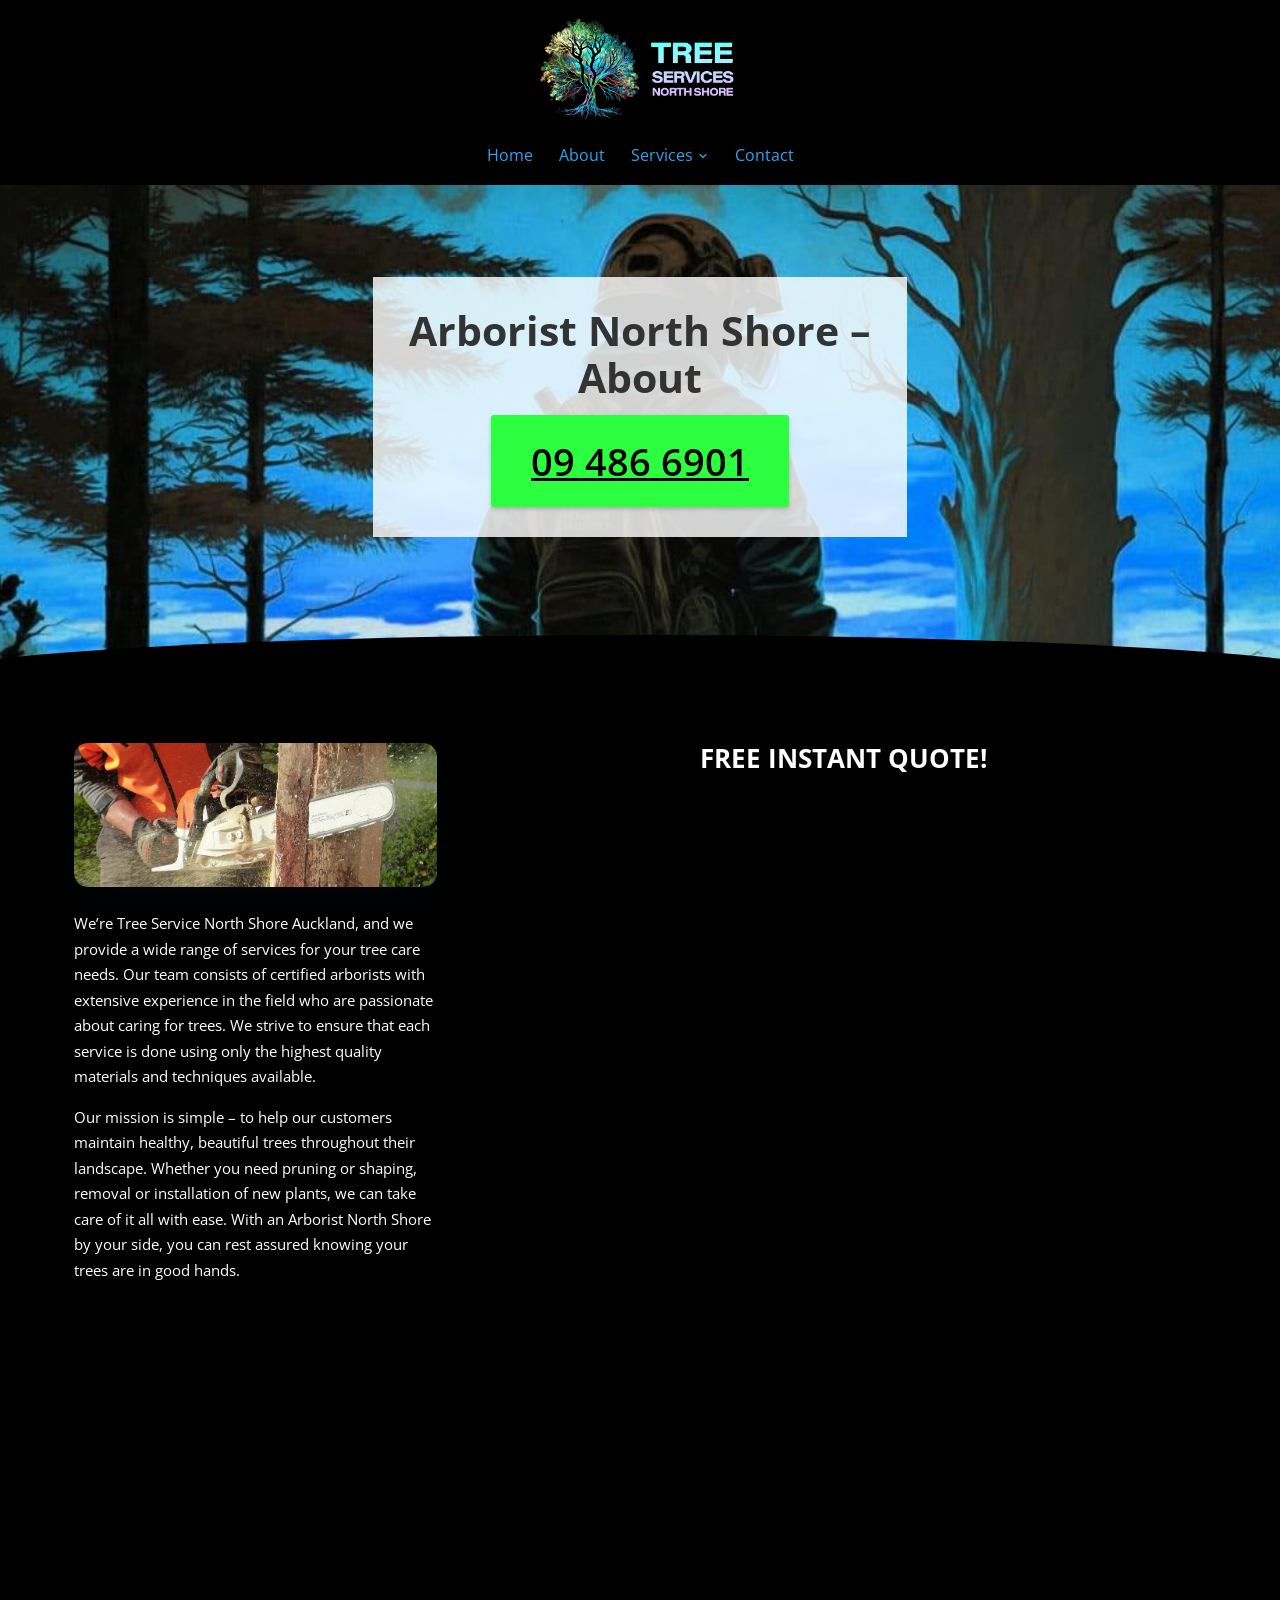
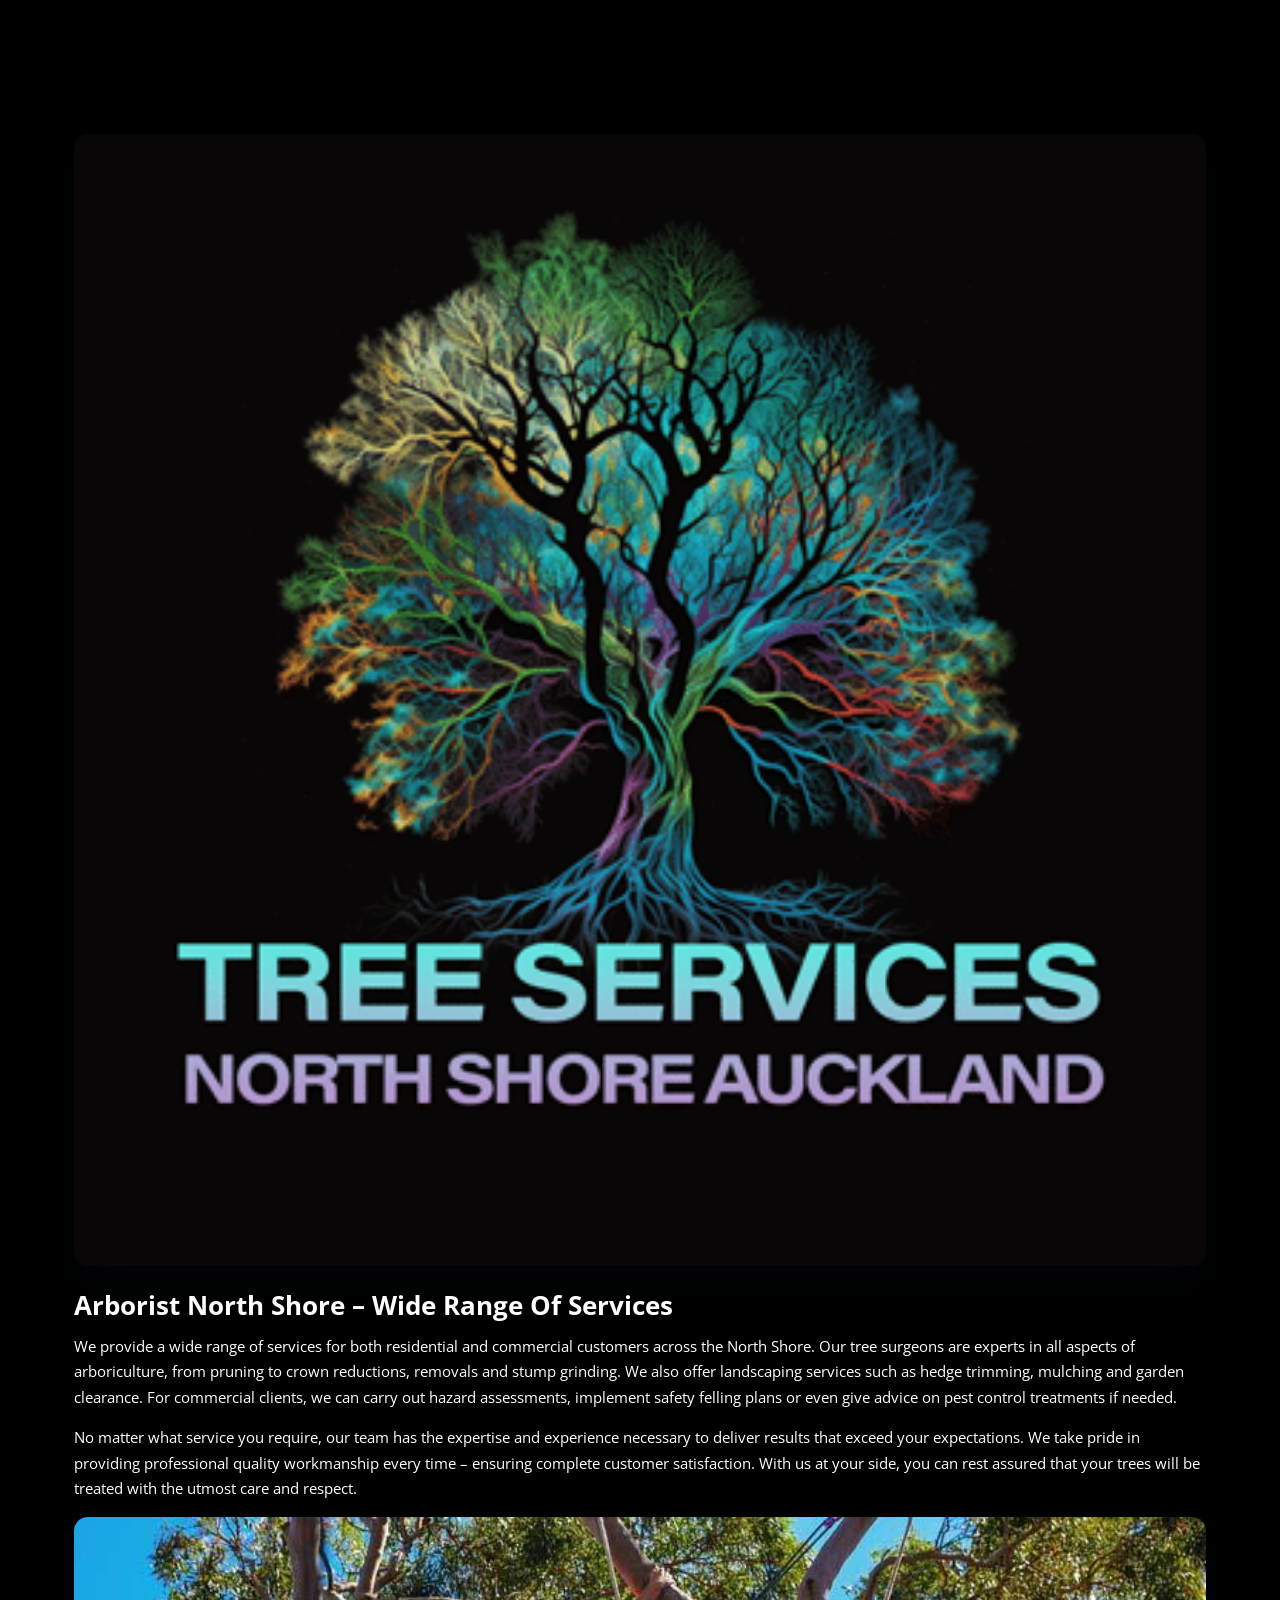
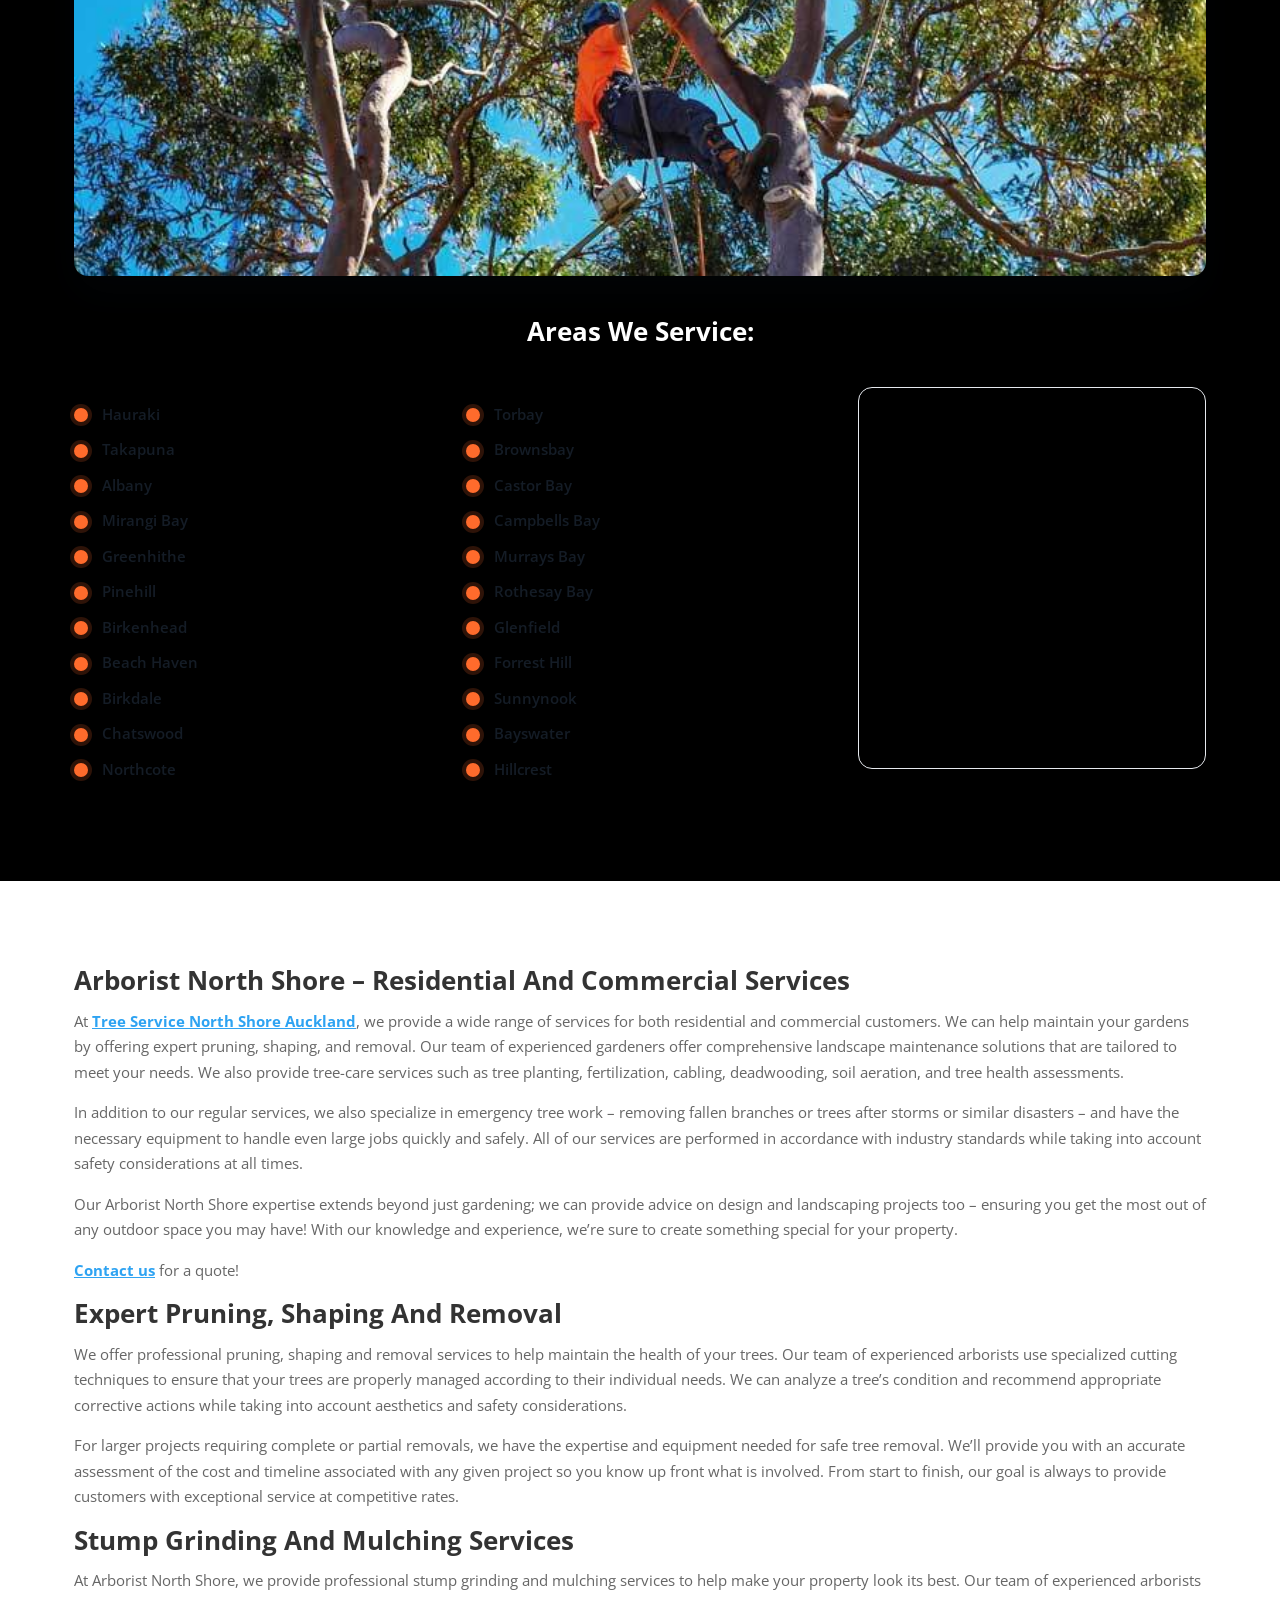
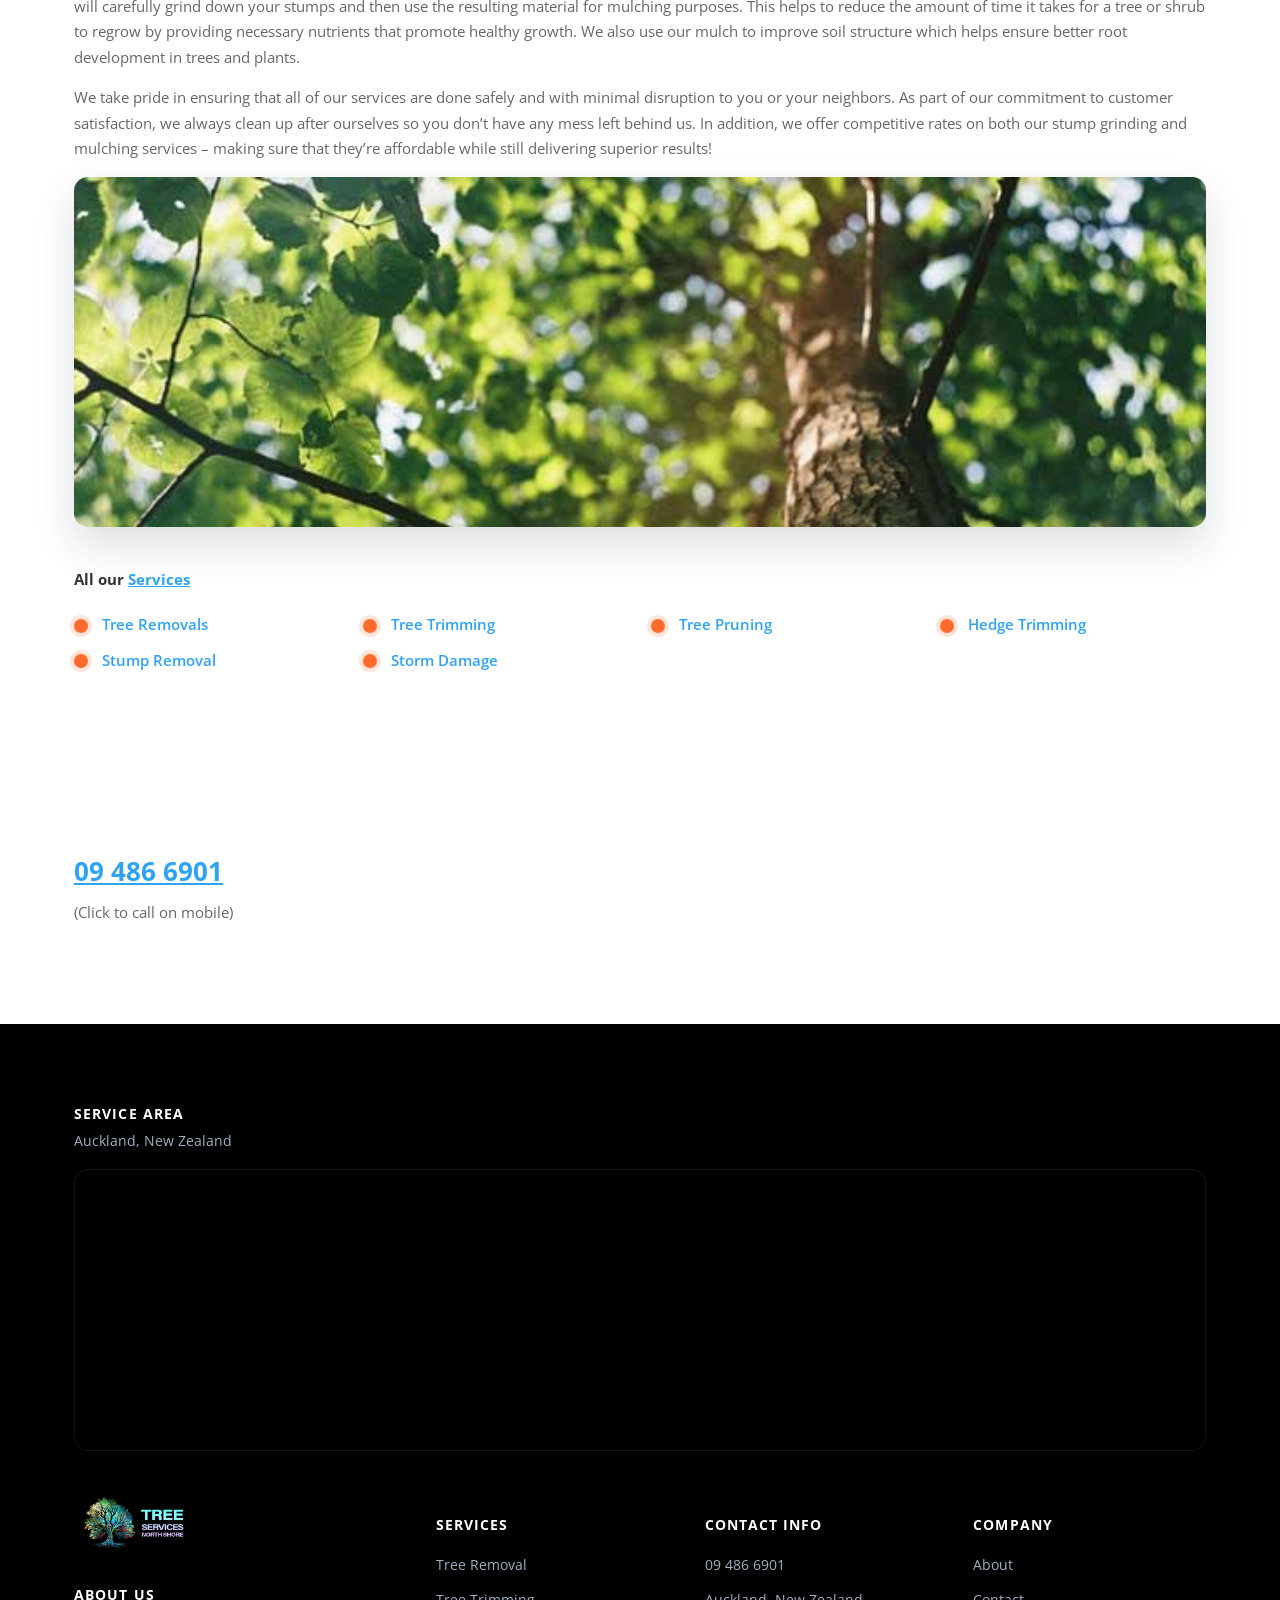
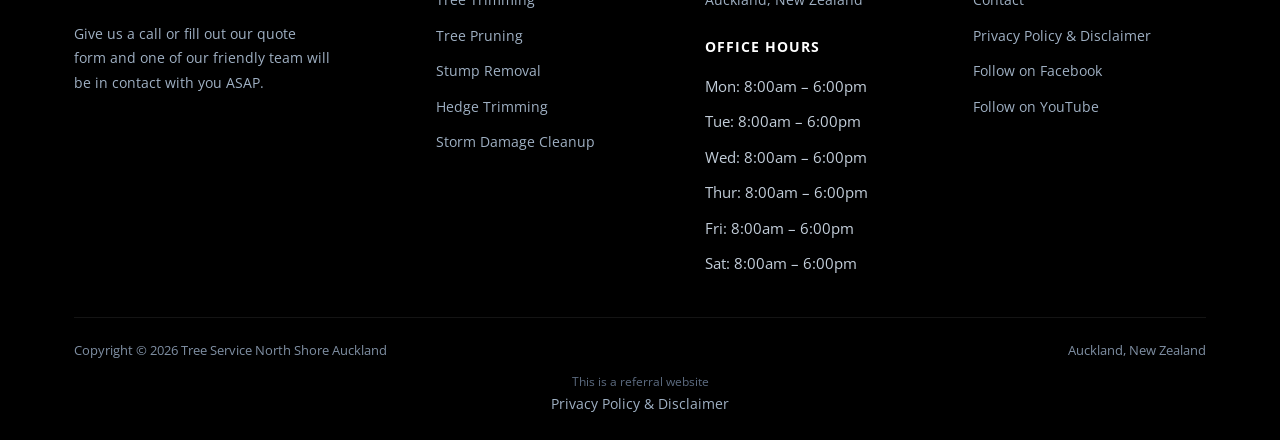
==== commit a7aad0de: "Restyle to match the original dark site look (basic1 dark) Co-Authored-By: Claude Sonnet 5.5 <norepl" ====
--- a/about/index.html
+++ b/about/index.html
@@ -33,30 +33,23 @@
 <script type="application/ld+json">{"@context": "https://schema.org", "@type": "BreadcrumbList", "itemListElement": [{"@type": "ListItem", "position": 1, "name": "Home", "item": "https://treeservicenorthshore.co.nz/"}, {"@type": "ListItem", "position": 2, "name": "About", "item": "https://treeservicenorthshore.co.nz/about/"}]}</script>
 <link rel="preconnect" href="https://fonts.googleapis.com">
 <link rel="preconnect" href="https://fonts.gstatic.com" crossorigin>
-<link rel="preload" as="style" href="https://fonts.googleapis.com/css2?family=Inter:wght@400;500;600;700;800&display=swap" onload="this.onload=null;this.rel='stylesheet'">
-<noscript><link rel="stylesheet" href="https://fonts.googleapis.com/css2?family=Inter:wght@400;500;600;700;800&display=swap"></noscript>
+<link rel="preload" as="style" href="https://fonts.googleapis.com/css2?family=Open+Sans:wght@400;600;700;800&display=swap" onload="this.onload=null;this.rel='stylesheet'">
+<noscript><link rel="stylesheet" href="https://fonts.googleapis.com/css2?family=Open+Sans:wght@400;600;700;800&display=swap"></noscript>
 <link rel="stylesheet" href="/css/style.css">
 </head>
 <body class="">
-<header>
-  <div class="nav wrap">
+<header class="classic">
+  <div class="c-head wrap">
     <a href="/" class="brand"><img src="/images/Nshore-AKL-Long.png" alt="Tree Service North Shore Auckland" width="396" height="181"></a>
     <nav class="links"><a href="/">Home</a><a href="/about/">About</a><div class="nav-item"><a href="#!">Services <svg viewBox="0 0 24 24" fill="none" stroke-width="2.4" stroke-linecap="round" stroke-linejoin="round"><path d="m6 9 6 6 6-6"/></svg></a><div class="nav-dropdown"><a href="/tree-removal/">Tree Removal</a><a href="/tree-trimming/">Tree Trimming</a><a href="/tree-pruning/">Tree Pruning</a><a href="/stump-removal/">Stump Removal</a><a href="/hedge-trimming/">Hedge Trimming</a><a href="/storm-damage/">Storm Damage Cleanup</a></div></div><a href="/contact/">Contact</a></nav>
-    <div class="nav-cta">
-      <a href="tel:094866901" class="phone-pill"><svg viewBox="0 0 24 24" fill="none" stroke-width="2.2" stroke-linecap="round" stroke-linejoin="round"><path d="M22 16.92v3a2 2 0 0 1-2.18 2 19.79 19.79 0 0 1-8.63-3.07 19.5 19.5 0 0 1-6-6 19.79 19.79 0 0 1-3.07-8.67A2 2 0 0 1 4.11 2h3a2 2 0 0 1 2 1.72c.127.96.362 1.903.7 2.81a2 2 0 0 1-.45 2.11L8.09 9.91a16 16 0 0 0 6 6l1.27-1.27a2 2 0 0 1 2.11-.45c.907.338 1.85.573 2.81.7A2 2 0 0 1 22 16.92z"/></svg> 09 486 6901</a>
-      <a href="#quote" class="btn btn-primary" style="padding:10px 20px;">Free Quote</a>
-      <button type="button" class="hamburger-btn" id="hamburgerBtn" aria-label="Open menu" aria-expanded="false"><svg viewBox="0 0 24 24" fill="none" stroke="#fff" stroke-width="2.4" stroke-linecap="round" stroke-linejoin="round"><path d="M4 7h16M4 12h16M4 17h16"/></svg></button>
-    </div>
+    <button type="button" class="hamburger-btn" id="hamburgerBtn" aria-label="Open menu" aria-expanded="false"><svg viewBox="0 0 24 24" fill="none" stroke="#fff" stroke-width="2.4" stroke-linecap="round" stroke-linejoin="round"><path d="M4 7h16M4 12h16M4 17h16"/></svg></button>
   </div>
-  <div class="mobile-menu" id="mobileMenu"><a href="/">Home</a><a href="/about/">About</a><a href="#">Services</a><div class="mobile-submenu"><a href="/tree-removal/">Tree Removal</a><a href="/tree-trimming/">Tree Trimming</a><a href="/tree-pruning/">Tree Pruning</a><a href="/stump-removal/">Stump Removal</a><a href="/hedge-trimming/">Hedge Trimming</a><a href="/storm-damage/">Storm Damage Cleanup</a></div><a href="/contact/">Contact</a><a href="tel:094866901" class="mobile-menu-phone">Call 09 486 6901</a><a href="#quote" class="btn btn-primary" style="width:100%;">Free Quote</a></div>
+  <div class="mobile-menu" id="mobileMenu"><a href="/">Home</a><a href="/about/">About</a><a href="#">Services</a><div class="mobile-submenu"><a href="/tree-removal/">Tree Removal</a><a href="/tree-trimming/">Tree Trimming</a><a href="/tree-pruning/">Tree Pruning</a><a href="/stump-removal/">Stump Removal</a><a href="/hedge-trimming/">Hedge Trimming</a><a href="/storm-damage/">Storm Damage Cleanup</a></div><a href="/contact/">Contact</a><a href="tel:094866901" class="mobile-menu-phone">Call 09 486 6901</a></div>
 </header>
 <main>
-<section class="hero" id="top"><div class="hero-inner"><div class="hero-copy"><div class="row"><div class="text"><h1>Arborist North Shore – About</h1></div><p class="btn-wrap"><a class="btn btn-primary" href="tel:094866901">09 486 6901</a></p></div></div><div class="hero-form" id="quote">
-      <div class="hero-form-head"><h2><strong>FREE INSTANT QUOTE!<br></strong></h2></div>
-      <div class="form-card"><iframe src="https://api.leadconnectorhq.com/widget/form/1JYGwuIHo6WyPs5yPRcu" style="width:100%;height:100%;min-height:900px;border:none;border-radius:14px" id="inline-1JYGwuIHo6WyPs5yPRcu" data-layout="{'id':'INLINE'}" data-trigger-type="alwaysShow" data-trigger-value="" data-activation-type="alwaysActivated" data-activation-value="" data-deactivation-type="neverDeactivate" data-deactivation-value="" data-form-name="Tree service Enquiry N SHORE" data-height="900" data-layout-iframe-id="inline-1JYGwuIHo6WyPs5yPRcu" data-form-id="1JYGwuIHo6WyPs5yPRcu" data-cookie-consent="true" data-cookie-consent-provider="auto" title="Tree service Enquiry N SHORE"></iframe></div>
-    </div></div></section>
-<section class=""><div class="wrap"><div class="row"><div class="figure"><img src="/images/Baner-image-2.jpg" alt="Christchurch tree cutting down service in nz" width="929" height="369" loading="lazy" decoding="async"></div><div class="text"><p>We’re Tree Service North Shore Auckland, and we provide a wide range of services for your tree care needs. Our team consists of certified arborists with extensive experience in the field who are passionate about caring for trees. We strive to ensure that each service is done using only the highest quality materials and techniques available.</p>
-<p>Our mission is simple – to help our customers maintain healthy, beautiful trees throughout their landscape. Whether you need pruning or shaping, removal or installation of new plants, we can take care of it all with ease. With an Arborist North Shore by your side, you can rest assured knowing your trees are in good hands.</p></div></div><div class="row"><div class="figure"><img src="/images/Nshore-AKL-sq.png" alt="Arborist North shore Auckland - Tree services" width="396" height="396" loading="lazy" decoding="async"></div><div class="text"><h2>Arborist North Shore – Wide Range Of Services</h2>
+<section class="hero-c next-dark" id="top"><div class="hero-c-box"><div class="row"><div class="text"><h1>Arborist North Shore – About</h1></div><p class="btn-wrap"><a class="btn btn-primary" href="tel:094866901">09 486 6901</a></p></div></div></section>
+<section class="sec-dark"><div class="wrap"><div class="row cols cols-2 formrow"><div class="col"><div class="figure"><img src="/images/Baner-image-2.jpg" alt="Christchurch tree cutting down service in nz" width="929" height="369" loading="lazy" decoding="async"></div><div class="text"><p>We’re Tree Service North Shore Auckland, and we provide a wide range of services for your tree care needs. Our team consists of certified arborists with extensive experience in the field who are passionate about caring for trees. We strive to ensure that each service is done using only the highest quality materials and techniques available.</p>
+<p>Our mission is simple – to help our customers maintain healthy, beautiful trees throughout their landscape. Whether you need pruning or shaping, removal or installation of new plants, we can take care of it all with ease. With an Arborist North Shore by your side, you can rest assured knowing your trees are in good hands.</p></div></div><div class="col"><div class="text"><h2><strong>FREE INSTANT QUOTE!<br></strong></h2></div><div class="form-card"><iframe src="https://api.leadconnectorhq.com/widget/form/1JYGwuIHo6WyPs5yPRcu" style="width:100%;height:100%;min-height:900px;border:none;border-radius:14px" id="inline-1JYGwuIHo6WyPs5yPRcu" data-layout="{'id':'INLINE'}" data-trigger-type="alwaysShow" data-trigger-value="" data-activation-type="alwaysActivated" data-activation-value="" data-deactivation-type="neverDeactivate" data-deactivation-value="" data-form-name="Tree service Enquiry N SHORE" data-height="900" data-layout-iframe-id="inline-1JYGwuIHo6WyPs5yPRcu" data-form-id="1JYGwuIHo6WyPs5yPRcu" data-cookie-consent="true" data-cookie-consent-provider="auto" title="Tree service Enquiry N SHORE"></iframe></div></div></div><div class="row"><div class="figure"><img src="/images/Nshore-AKL-sq.png" alt="Arborist North shore Auckland - Tree services" width="396" height="396" loading="lazy" decoding="async"></div><div class="text"><h2>Arborist North Shore – Wide Range Of Services</h2>
 <p>We provide a wide range of services for both residential and commercial customers across the North Shore. Our tree surgeons are experts in all aspects of arboriculture, from pruning to crown reductions, removals and stump grinding. We also offer landscaping services such as hedge trimming, mulching and garden clearance. For commercial clients, we can carry out hazard assessments, implement safety felling plans or even give advice on pest control treatments if needed.</p>
 <p>No matter what service you require, our team has the expertise and experience necessary to deliver results that exceed your expectations. We take pride in providing professional quality workmanship every time – ensuring complete customer satisfaction. With us at your side, you can rest assured that your trees will be treated with the utmost care and respect.</p>
 </div><div class="figure"><img src="/images/tree-strip2-1.jpg" alt="arborist up tree in Christchurch trimming and pruning" width="800" height="254" loading="lazy" decoding="async"></div></div><div class="row"><div class="text"><h2>Areas We Service:</h2></div></div><div class="row cols cols-3"><div class="col"><div class="text"><ul>
--- a/css/style.css
+++ b/css/style.css
@@ -494,4 +494,63 @@
 .footer-bottom{flex-wrap:wrap;gap:6px}
 nav.links{gap:20px}nav.links a{white-space:nowrap;font-size:.86rem}.phone-pill,.nav-cta .btn{white-space:nowrap}
 @media(max-width:1180px){nav.links{display:none}.phone-pill{display:none}.hamburger-btn{display:flex}.nav{padding:12px 16px}}
-.brand img{height:56px}header .nav{padding-top:8px;padding-bottom:8px}
+
+/* classic skin: closer to the original Divi look */
+body{font-family:'Open Sans',Arial,sans-serif;color:#666;font-size:15px;line-height:1.7}
+h1,h2,h3,h4,h5{font-family:'Open Sans',Arial,sans-serif;color:#333;letter-spacing:0}
+.text h1,.text h2,.text h3,.text h4{color:#333;font-weight:700}
+.text h2{font-size:clamp(1.35rem,2.2vw,1.65rem)}
+.text > h2:only-child,.text > h1:only-child{text-align:center}
+.text p{color:#666}
+.text a,.faq-answer a{color:#2ea3f2}
+header.classic{position:relative;background:#fff;border-bottom:0;box-shadow:none}
+.c-head{display:flex;flex-direction:column;align-items:center;gap:14px;padding:26px 20px 22px}
+header.classic .brand img{height:84px;width:auto}
+header.classic nav.links{display:flex;gap:26px;justify-content:center;align-items:center}
+header.classic nav.links > a,header.classic .nav-item > a{color:#666;font-weight:400;font-size:1rem;text-decoration:none;display:inline-flex;align-items:center;gap:4px;padding:4px 0;white-space:nowrap}
+header.classic nav.links a:hover{color:#02266b}
+header.classic .nav-item svg{width:12px;height:12px;stroke:#666}
+header.classic .nav-dropdown{background:#fff;border:0;border-top:3px solid #2ea3f2;box-shadow:0 2px 5px rgba(0,0,0,.15);border-radius:0}
+header.classic .nav-dropdown a{color:#666;font-weight:400;font-size:.95rem}
+header.classic .nav-dropdown a:hover{background:rgba(0,0,0,.04);color:#02266b}
+header.classic .hamburger-btn{display:none;position:absolute;right:16px;top:22px}
+.hero-c{position:relative;background:url('/images/banner-b.jpg') center/cover no-repeat;min-height:474px;display:flex;align-items:center;justify-content:center;padding:70px 20px 100px;overflow:hidden}
+.hero-c::after{content:"";position:absolute;left:-8%;right:-8%;bottom:-24px;height:48px;background:#fff;border-radius:50% 50% 0 0/100% 100% 0 0}
+.hero-c-box{background:rgba(255,255,255,.82);width:min(43%,640px);min-width:min(100%,340px);padding:30px 20px;text-align:center;position:relative;z-index:1}
+.hero-c-box .row{display:block}
+.hero-c-box h1{color:#333;font-size:clamp(1.7rem,3.2vw,2.75rem);font-weight:700;margin:0 0 6px;text-align:center}
+.hero-c-box .btn-wrap{margin:14px 0 0}
+.hero-c-box .btn-primary{background:#2bff7c;color:#000;font-size:clamp(1.6rem,3vw,2.55rem);font-weight:600;text-decoration:underline;padding:.3em 1em;border-radius:3px;box-shadow:0 2px 4px rgba(0,0,0,.2)}
+.hero-c-box .btn-primary:hover{background:#25e56f}
+.bg-paper{background:#fff}
+.cols.formrow{grid-template-columns:1fr 2fr;align-items:start}
+.form-card{margin:0}
+.btn-primary{background:#02266b}
+footer{background:#0f1b2b}
+@media(max-width:980px){
+  header.classic nav.links{display:none}
+  header.classic .hamburger-btn{display:flex}
+  header.classic .brand img{height:64px}
+  .hero-c-box{width:100%}
+  .cols.formrow{grid-template-columns:1fr}
+}
+.text li h4{margin:0;font-size:1rem}
+.text li a{color:#2ea3f2;text-decoration:none;font-weight:600}
+.text li a:hover{text-decoration:underline}
+
+/* basic1 dark variant */
+header.classic{background:#000}
+header.classic nav.links > a,header.classic .nav-item > a{color:#2ea3f2}
+header.classic .nav-item svg{stroke:#2ea3f2}
+header.classic nav.links a:hover{color:#fff}
+.sec-dark{background:#000}
+.sec-dark h1,.sec-dark h2,.sec-dark h3,.sec-dark h4,.sec-dark .text h2,.sec-dark .text h3,.sec-dark .text h4{color:#fff}
+.sec-dark p,.sec-dark li,.sec-dark .text p{color:#fff}
+.sec-dark a,.sec-dark .text a{color:#2ea3f2}
+.hero-c.next-dark::after{background:#000}
+footer{background:#000}
+.hero-c-box .btn-primary{background:#2bff40}
+.hero-c-box .btn-primary:hover{background:#22e636}
+header.classic .brand img{height:110px}
+.c-head{padding:14px 20px 12px}
+@media(max-width:980px){header.classic .brand img{height:88px}}
